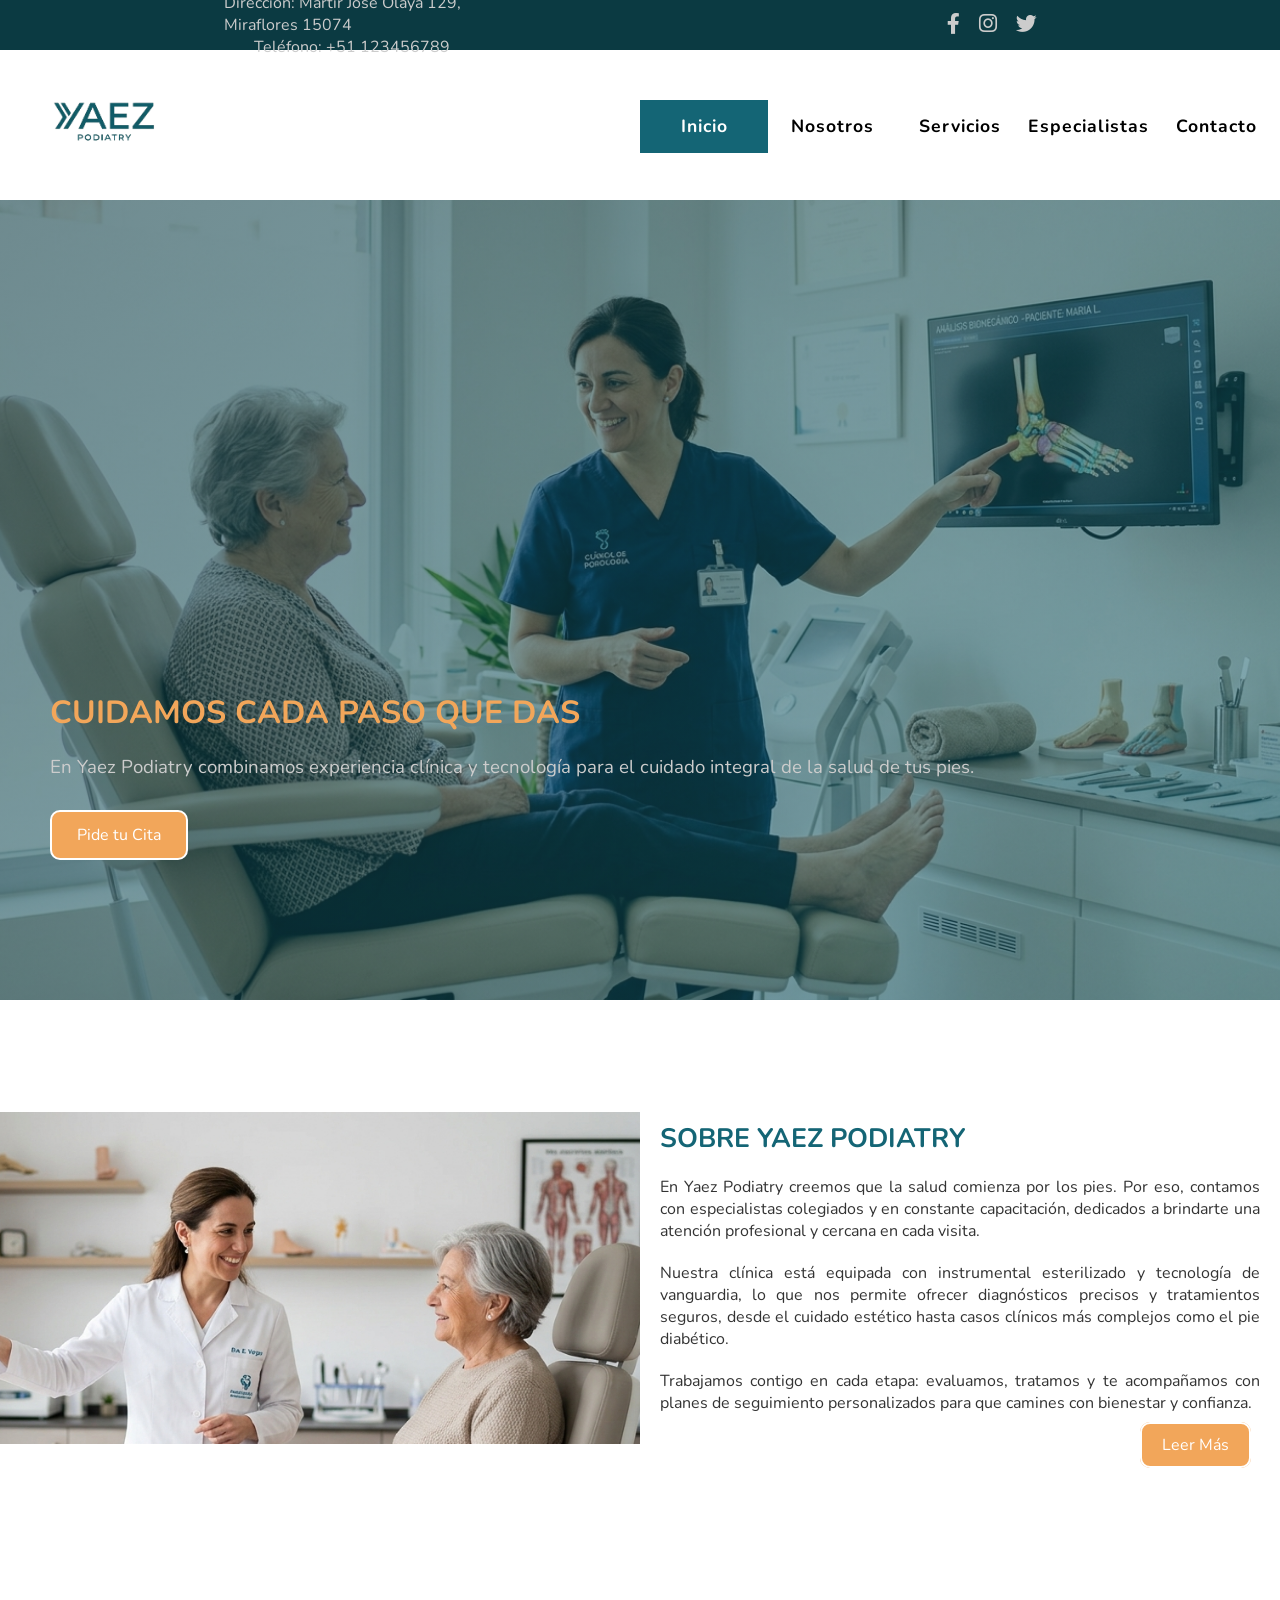
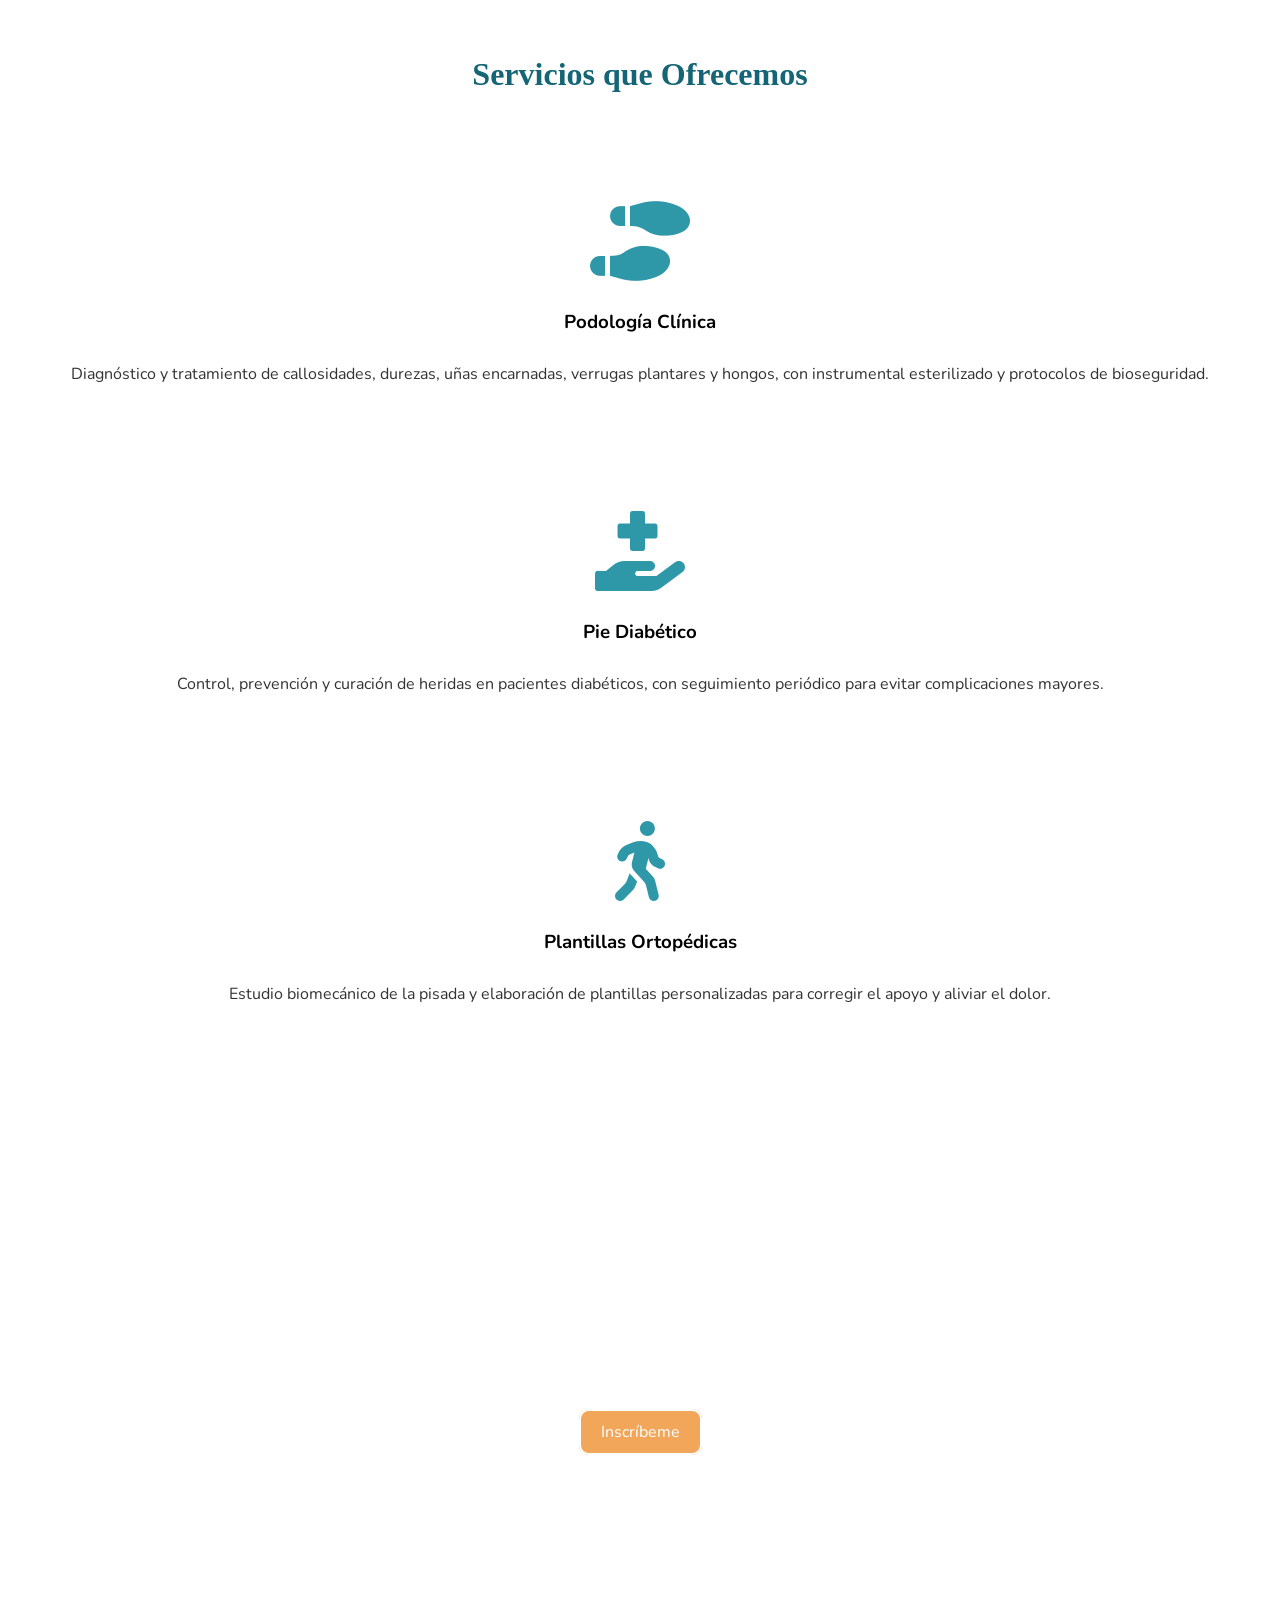
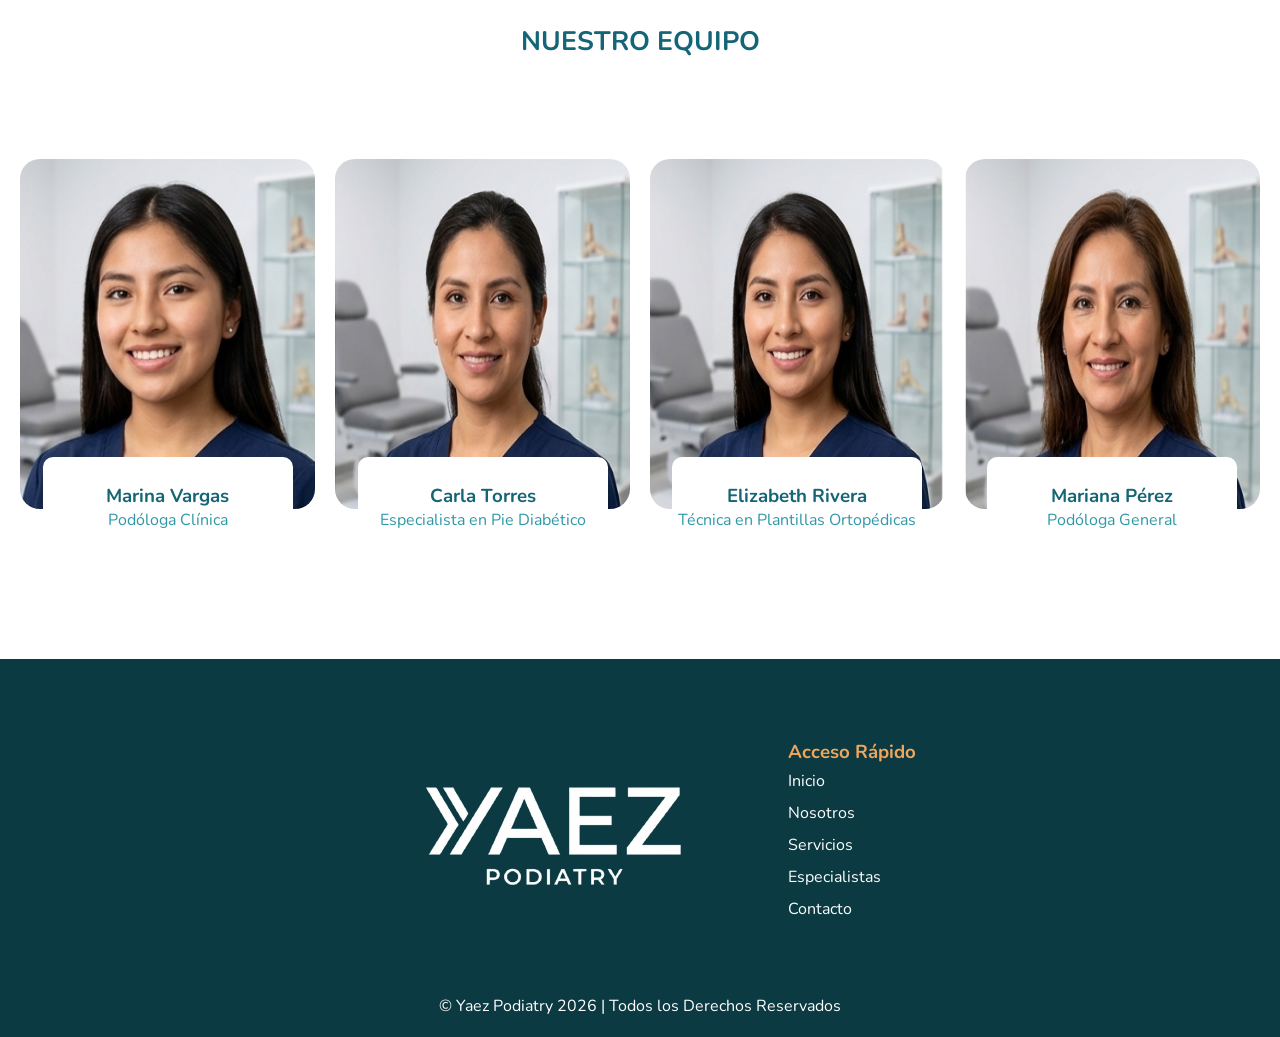
==== index.html @ eb6f66f3 "." ====
<!DOCTYPE html>
<html lang="es">
<head>
    <meta charset="UTF-8" />
    <meta http-equiv="X-UA-Compatible" content="IE=edge" />
    <meta name="viewport" content="width=device-width, initial-scale=1.0" />
    <title>Yaez Podiatry - Clínica Podológica</title>
    <link rel="stylesheet" href="css/general.css" />
    <link rel="stylesheet" href="css/home.css" />
    <link rel="stylesheet" href="css/bienvenida.css" />
    <link rel="stylesheet" href="css/servicios.css" />
    <link rel="stylesheet" href="css/accion.css" />
    <link rel="stylesheet" href="css/gtrabajo.css" />
    <link rel="stylesheet" href="css/pie.css" />
    <link rel="stylesheet" href="css/homeresponse.css" />
    <link rel="stylesheet" href="css/responsecabecera.css" />
    <link rel="stylesheet" href="https://cdnjs.cloudflare.com/ajax/libs/font-awesome/6.0.0/css/all.min.css">
</head>
<body>
    <div id="contenedor">
        <div id="datos">
        <div id="dir">
            <p>Dirección: Mártir José Olaya 129, Miraflores 15074</p>
            <p>Teléfono: +51 123456789</p>
        </div>
        <div id="redes">
            <a href="https://www.facebook.com/PODOCOR/" target="" rel="">
                <span class="icon-facebook fab fa-facebook-f"></span>
            </a>
            <a href="https://www.instagram.com/podoplusperu/" target="" rel="">
                <span class="icon-instagram fab fa-instagram"></span>
            </a>
            <a href="https://x.com/podologiaenperu/" target="" rel="">
                <span class="icon-twitter fab fa-twitter"></span>
            </a>
        </div>
    </div>
    <nav id="cabecera">
        <a href="#" class="enlace">
            <img src="img/logo.png" alt="Yaez Podiatry" class="logo" />
        </a>
        <input type="checkbox" id="check" />
        <label for="check" class="checkbtn">
            <span class="icon-menu fas fa-bars"></span>
        </label>
        <ul class="menu">
            <li><a class="active" href="https://clinicadiabetika.com/">Inicio</a></li>
            <li><a href="https://podocor.com/">Nosotros</a></li>
            <li><a href="https://www.podocorp.es/">Servicios</a></li>
            <li><a href="https://unidermaperu.com/">Especialistas</a></li>
            <li><a href="https://docs.google.com/forms/d/e/1FAIpQLSdfg9sEFR4hrFRYDkgVOUFisOZIieHAMgf1EGIFumbx78tQdQ/viewform?usp=publish-editor">Contacto</a></li>
        </ul>
    </nav>
    <div id="banner">
        <div class="slider">
            <section class="contenido-slider" id="caja1">
                <div>
                    <h2>CUIDAMOS CADA PASO QUE DAS</h2>
                    <p>En Yaez Podiatry combinamos experiencia clínica y tecnología para el cuidado integral de la salud de tus pies.</p>
                    <a href="#" class="boton">Pide tu Cita</a>
                </div>
            </section>
            <section class="contenido-slider" id="caja2">
                <div>
                    <h2>PODOLOGÍA CLÍNICA</h2>
                    <p>Tratamos durezas, callosidades, uñas encarnadas y hongos con instrumental esterilizado y protocolos seguros para tu tranquilidad.</p>
                    <a href="#" class="boton">Conoce Más</a>
                </div>
            </section>
            <section class="contenido-slider" id="caja3">
                <div>
                    <h2>PIE DIABÉTICO</h2>
                    <p>Seguimiento especializado para pacientes diabéticos, previniendo complicaciones y cuidando tu bienestar en cada visita.</p>
                    <a href="#" class="boton">Agenda tu Evaluación</a>
                </div>
            </section>
        </div>
    </div>
    <section id="bienvenida">
        <img src="img/banner-4.png" alt="Cuidado profesional de los pies en Yaez Podiatry">
        <div id="mensaje">
            <h2>SOBRE YAEZ PODIATRY</h2>
            <p>En Yaez Podiatry creemos que la salud comienza por los pies. Por eso, contamos con especialistas colegiados y en constante capacitación, dedicados a brindarte una atención profesional y cercana en cada visita.</p>
            <p>Nuestra clínica está equipada con instrumental esterilizado y tecnología de vanguardia, lo que nos permite ofrecer diagnósticos precisos y tratamientos seguros, desde el cuidado estético hasta casos clínicos más complejos como el pie diabético.</p>
            <p>Trabajamos contigo en cada etapa: evaluamos, tratamos y te acompañamos con planes de seguimiento personalizados para que camines con bienestar y confianza.</p>
            <a href="#" class="boton">Leer Más</a>
        </div>
    </section>
    <section id="servicios">
            <h2>Servicios que Ofrecemos</h2>
            <article class="caja">
                <span class="icon-huella fas fa-shoe-prints"></span>
                <h3>Podología Clínica</h3>
                <p>Diagnóstico y tratamiento de callosidades, durezas, uñas encarnadas, verrugas plantares y hongos, con instrumental esterilizado y protocolos de bioseguridad.</p>
            </article>
            <article class="caja">
                <span class="icon-diabetico fas fa-hand-holding-medical"></span>
                <h3>Pie Diabético</h3>
                <p>Control, prevención y curación de heridas en pacientes diabéticos, con seguimiento periódico para evitar complicaciones mayores.</p>
            </article>
            <article class="caja">
                <span class="icon-plantillas fas fa-walking"></span>
                <h3>Plantillas Ortopédicas</h3>
                <p>Estudio biomecánico de la pisada y elaboración de plantillas personalizadas para corregir el apoyo y aliviar el dolor.</p>
            </article>
    </section>
    <section id="accion">
        <div>
            <h2>PLAN DE CUIDADO PODOLÓGICO MENSUAL</h2>
            <p>Suscríbete a nuestro plan de mantenimiento mensual y cuida la salud de tus pies durante todo el año. Aprovecha 30% de descuento para los primeros 100 pacientes.</p>
            <a href="" class="boton">Inscríbeme</a>
        </div>
    </section>
    <section id="gtrabajo">
        <h2>NUESTRO EQUIPO</h2>
        <article class="teem">
            <div id="imagen">
                <img src="img/persona-1.png" alt="Podóloga Marina Vargas">
            </div>
            <div id="redest">
                <span class="icon-facebook fab fa-facebook-f"></span>
                <span class="icon-whatsapp fab fa-whatsapp"></span>
                <span class="icon-instagram fab fa-instagram"></span>
                <span class="icon-twitter fab fa-twitter"></span>
            </div>
            <div id="descripcion">
                <h3>Marina Vargas</h3>
                <p>Podóloga Clínica</p>
            </div>
        </article>
        <article class="teem">
            <div id="imagen">
                <img src="img/persona-2.png" alt="Podóloga Carla Torres">
            </div>
            <div id="redest">
                <span class="icon-facebook fab fa-facebook-f"></span>
                <span class="icon-whatsapp fab fa-whatsapp"></span>
                <span class="icon-instagram fab fa-instagram"></span>
                <span class="icon-twitter fab fa-twitter"></span>
            </div>
            <div id="descripcion">
                <h3>Carla Torres</h3>
                <p>Especialista en Pie Diabético</p>
            </div>
        </article>
        <article class="teem">
            <div id="imagen">
                <img src="img/persona-3.png" alt="Podóloga Elizabeth Rivera">
            </div>
            <div id="redest">
                <span class="icon-facebook fab fa-facebook-f"></span>
                <span class="icon-whatsapp fab fa-whatsapp"></span>
                <span class="icon-instagram fab fa-instagram"></span>
                <span class="icon-twitter fab fa-twitter"></span>
            </div>
            <div id="descripcion">
                <h3>Elizabeth Rivera</h3>
                <p>Técnica en Plantillas Ortopédicas</p>
            </div>
        </article>
        <article class="teem">
            <div id="imagen">
                <img src="img/persona-4.png" alt="Podóloga Mariana Pérez">
            </div>
            <div id="redest">
                <span class="icon-facebook fab fa-facebook-f"></span>
                <span class="icon-whatsapp fab fa-whatsapp"></span>
                <span class="icon-instagram fab fa-instagram"></span>
                <span class="icon-twitter fab fa-twitter"></span>
            </div>
            <div id="descripcion">
                <h3>Mariana Pérez</h3>
                <p>Podóloga General</p>
            </div>
        </article>
    </section>
    <footer id="pie">
        <img src="img/logo-footer.png" alt="Yaez Podiatry">
        <nav id="menu2">
            <h3>Acceso Rápido</h3>
            <ul class="menu2">
                <li><a class="active" href="#">Inicio</a></li>
                <li><a href="#bienvenida">Nosotros</a></li>
                <li><a href="#servicios">Servicios</a></li>
                <li><a href="#gtrabajo">Especialistas</a></li>
                <li><a href="https://docs.google.com/forms/d/e/1FAIpQLSdfg9sEFR4hrFRYDkgVOUFisOZIieHAMgf1EGIFumbx78tQdQ/viewform?usp=publish-editor">Contacto</a></li>
            </ul>
        </nav>
        <div id="copy">
            <p>© Yaez Podiatry 2026 | Todos los Derechos Reservados</p>
        </div>
    </footer>
    </div>
    <script src="js/main.js"></script>
</body>
</html>
---- css/general.css ----
@import url('https://fonts.googleapis.com/css2?family=Nunito:wght@200;400;600;800&display=swap');
:root{
--sombra-color:rgba(0,0,0,.5);
--body-font:oxygen;
--texto-font-size:2rem;
--color-primario:rgb(20, 101, 117);
--color-oscuro:rgb(11, 58, 66);
--color-acento:rgb(47, 152, 168);
--color-calido:rgb(242, 166, 90);
}
*{
    margin:0;
    padding:0;
    font-family: nunito;
    box-sizing: border-box;
}
p{
    font-size: 12pt;
    color: #333;
}
h2{
    font-size: 20pt;
    margin-top: 20px;
    margin-bottom: 20px;
    color: rgb(20, 101, 117);
}
section{
    padding: 80px 0;
}
.boton{
    background-color: rgb(242, 166, 90);
    text-decoration: none;
    padding: 10px 20px;
    margin-left: 50px;
    border-radius: 10px;
    border: 2px solid white;
    color: white;
}
.boton:hover{
    background-color: rgb(11, 58, 66);
}
---- css/home.css ----
#contenedor{
    width: 100%;
    height: auto;
    display: grid;
    grid-template:
    "redes" 50px
    "menu" 70px
    "banner" 800px
    "bienvenida" auto
    "ofrecemos" auto
    "accion" auto
    "productos" auto
    "teem" auto
    "pie" auto/1fr;
}
#datos{
    grid-area: redes;
    background-color: rgb(11, 58, 66);
    display: flex;
    justify-content: space-around;
    align-items: center;
}
#dir{
    width: 60%;
}
#dir p{
    color: #ccc;
}
#redes{
    width: 30%; 
    display: flex;
    justify-content: space-evenly;
}
#redes span{
    color: #ccc;
    font-size: 1.3rem;
    cursor: pointer;
}
#redes span:hover{
    filter: drop-shadow(0 0 10px #f2a65a) drop-shadow(0 0 20px #f2a65a);
    color: rgb(242, 166, 90);
}
#cabecera{
    grid-area: menu;
    display: flex;
    justify-content: space-between;
    align-items: center;
    position: relative;
}
.logo{
    width: 80px;
    margin-left: 10px;
}
#check:checked ~.menu{
    left: 0;
}
#check{
    display: none;
}
.icon-menu{
    color: rgb(20, 101, 117);
    font-size: 2rem;
    margin-right: 10px;
    cursor: pointer;
}
.icon-menu:hover{
    color: rgb(11, 58, 66);
}
.menu{
    width: 100%;
    height: auto;
    display: flex;
    flex-wrap: wrap;
    position: absolute;
    top: 70px;
    left:-100%;
    background-color: rgba(11,58,66, .96);
    transition: 1s ease;
    z-index: 12;
}
.menu li{
    width: 100%;
    border-bottom:1px solid rgba(255, 255, 255, .2);
    list-style: none;
}
.menu li a{
    text-decoration: none;
    display: block;
    line-height: 9.5;
    text-align: center;
    font-size: 1.1rem;
    color: white;
    font-weight: bold;
    letter-spacing: 1px;
}
.menu li a.active,li a:hover{
    background-color: rgb(20, 101, 117);
    color: white;
}
#banner{
    grid-area: banner;
    overflow: hidden;
}
.slider{
    width: 100%;
    height: 100%;
    display: flex;
    position: relative;
    margin-bottom: 80px;
}
.contenido-slider {
    width: 100%;
    height: 100%;
    display: flex;
    flex-shrink: 0;
}
.contenido-slider > div {
    height: 100%;
    display: flex;
    flex-direction: column;
    justify-content: flex-end;
    align-items: flex-start; /* Evita que los hijos (h2, p, a) se estiren a lo ancho */
    padding-bottom: 60px;     
}
.contenido-slider h2{
    color: rgb(242, 166, 90);
    margin-left: 50px;
    font-size: 2rem;
}
.contenido-slider p{
    font-size: 14pt;
    margin-left: 50px;
    margin-bottom: 30px;
    color: #ccc;
}
.contenido-slider a {
    background-color: rgb(242, 166, 90);
    text-decoration: none;
    padding: 12px 25px;
    margin-left: 50px;
    border-radius: 10px;
    border: 2px solid white;
    color: white;
    display: inline-block;   /* Le dice al navegador que se comporte como un bloque en línea */
    width: fit-content;      /* Ocupa ÚNICAMENTE el ancho de su texto */
}
.contenido-slider a:hover{
    background-color: rgb(11, 58, 66);
}
#caja1{
    background-image: linear-gradient(135deg, rgba(11, 58, 66, 0.589), rgba(20, 101, 117, 0.5)), url(../img/banner-1.png);
    background-size: cover;
    background-position: center;
}
#caja2{
    background-image: linear-gradient(135deg, rgba(11, 58, 66, 0.589), rgba(20, 101, 117, 0.5)), url(../img/banner-2.png);
    background-size: cover;
    background-position: center;
}
#caja3{
    background-image: linear-gradient(135deg, rgba(11, 58, 66, 0.589), rgba(20, 101, 117, 0.5)), url(../img/banner-3.png);
    background-size: cover;
    background-position: center;
}
---- css/bienvenida.css ----
#bienvenida{
    grid-area: bienvenida;
    display: flex;
    flex-wrap: wrap;
    justify-content: space-evenly;
    align-items: center;
}
#bienvenida img{
    width: 100%;
}
#mensaje{
    padding:0 10px;
}
#mensaje p{
    text-align: justify;
    margin-bottom: 30px;
}
.boton{
    width: 100%;
    margin-left: 70%;
}
---- css/servicios.css ----
#servicios{
    grid-area: ofrecemos;
    flex-wrap: wrap;
    justify-content: space-evenly;
    align-content: space-evenly;
}
#servicios h2{
    text-align: center;
    font-size: 2rem;
    font-family: poppins;
    margin-bottom: 50px;
}
.caja{
    width: 100%;
    height: 300px;
    margin-bottom: 10px;
    padding: 30px;
    display: flex;
    flex-wrap:wrap;
    justify-content: center;
    align-content: space-evenly;
    position: relative;
    cursor: pointer;
}
.caja span{
    font-size: 5rem;
    color: rgb(47, 152, 168);
    transition: 2s ease;
}
.caja h3{
    width: 100%;
    text-align: center;
}
.caja p{
    text-align: justify;
}
.caja:hover span{
    color: black;
}
.caja:before{
    content: '';
    position: absolute;
    bottom:0;
    left:0;
    width:0;
    height:0;
    border-bottom:3px solid transparent;
    border-left: 3px solid transparent;
    box-sizing: border-box;
    transition: all .8s ease;
}
.caja:hover:before{
    width: 100%;
    height: 100%;
    border-color: rgb(20, 101, 117);
}
.caja:after{
    content: '';
    position: absolute;
    top: 0;
    right: 0;
    width: 0;
    height: 0;
    box-sizing: border-box;
    border-top: 3px solid transparent;
    border-right: 3px solid transparent;
    transition: 1s ease;
}
.caja:hover:after{
    width: 100%;
    height: 100%;
    border-color: rgb(242, 166, 90);
}
---- css/accion.css ----
#accion{
    grid-area: accion;
    display: flex;
    justify-content: space-evenly;
    align-items: center;
    background-image: linear-gradient(135deg, rgba(11,58,66,.93), rgba(20,101,117,.88)), url("../img/banner-1.png");
    background-size: cover;
    background-position: center;
    background-attachment: fixed;
    text-align: center;
}
#accion h2{
    width: 100%;
    margin-bottom: 50px;
    text-align: center;
    color: white;
}
#accion p{
    text-align: center;
    color: white;
    margin-bottom: 30px;
    font-size: 1.2rem;
    padding: 0 10px;
}
#accion a{
    margin-left: 0;
    text-align: center;
}
---- css/gtrabajo.css ----
#gtrabajo{
    grid-area: teem;
    display: flex;
    flex-wrap: wrap;
    justify-content: space-evenly;
    align-items: center;
}
#gtrabajo h2{
    margin-bottom: 100px;
}
.teem{
    width: 320px;
    height: 350px;
    margin-bottom: 70px;
    display: flex;
    flex-wrap: wrap;
    justify-content: center;
    position: relative;
    cursor: pointer;
}
#imagen{
    width: 100%;
    height: 100%;
    overflow: hidden;
    border-radius: 20px;
}
#imagen img{
    width: 100%;
    height: 100%;
    transition: .5s ease;
}
.teem:hover img{
    transform: scale(1.3) rotate(10deg);
}
#redest{
    width: 200px;
    height: 200px;
    background:white;
    border-radius: 50%;
    display: flex;
    justify-content: space-evenly;
    position: absolute;
    top: 85%;
    transition: .5s ease;
}
#redest span{  
    margin-top: 40px;
    font-size: 14pt;
    background-color: transparent;
    transition: .5s ease;
}
#redest span:hover{
    color: rgb(20, 101, 117);
}
.teem:hover #redest{
    top:65%;
}
#descripcion{
    width: 250px;
    height: 100px;
    background-color: white;
    border-radius: 10px;
    position: absolute;
    top: 85%;
    display: flex;
    flex-wrap: wrap;
    justify-content: center;
    align-content: center;
    transition: .5s ease;
}
#descripcion h3{
    width: 100%;
    text-align: center;
    background-color: transparent;
    color: rgb(20, 101, 117);
    transition: .5s ease;
}
#descripcion p{
    color: rgb(47, 152, 168);
    background-color: transparent;
}
.teem:hover #descripcion{
    background-color: rgb(20, 101, 117);
}
.teem:hover #descripcion h3{
    color: white;
}
---- css/pie.css ----
#pie {
    grid-area: pie;
    display: flex;
    flex-wrap: wrap;
    justify-content: center;
    align-content: space-between;
    padding: 80px 0 0;
    background-color: rgb(11, 58, 66);
}

#pie img {
    width: 30%;
    margin-right: 40px;
}

#menu2 h3 {
    color: rgb(242, 166, 90);
}

#menu2 li {
    list-style: none;
}

#menu2 a {
    display: block;
    line-height: 2;
    text-decoration: none;
    color: white;
}

#copy {
    width: 100%;        
    text-align: center; 
    margin-top: 40px;   
    padding: 20px 0;    
}

#copy p {
    color: white;
}
---- css/homeresponse.css ----
@media(min-width:900px){
    #bienvenida{
        flex-wrap: nowrap;
    }
    #bienvenida img{
        width: 50%;
    }
    #mensaje{
        padding: 20px;
    }
    #mensaje p{
        margin-bottom: 20px;
    }
    #mensaje a{
        margin-left: 80%;
    }
    #servicios h2{
        width: 100%;
    }
    #gtrabajo h2{
        width: 100%;
        text-align: center;
    }
    .teem{
        width: 23%;
    }
    .menu2{
        flex-wrap: nowrap;
    }
}
---- css/responsecabecera.css ----
@media(min-width:998px){
    #contenedor{
        grid-template:
        "redes" 50px
        "menu" 150px
        "banner" 800px
        "bienvenida" auto
        "ofrecemos" auto
        "accion" auto
        "productos" auto
        "teem" auto
        "pie" auto/1fr;
    }
    .logo{
        width: 150px;
        margin-left: 30px;
    }
    .menu{
        flex-wrap: nowrap;
        width: 50%;
        top: 0;
        left: 50%;
        background-color: white;
    }
    .checkbtn{
        display: none;
    }
    .menu li{
        border: none;
    }
    .menu li a{
        line-height: 3;
        margin-top: 50px;
        color: black;
    }
    #dir{
        width: 20%;
        display: flex;
        flex-wrap: wrap;
        justify-content: space-around;
    }
    #redes{
        width: 10%;
    }
}
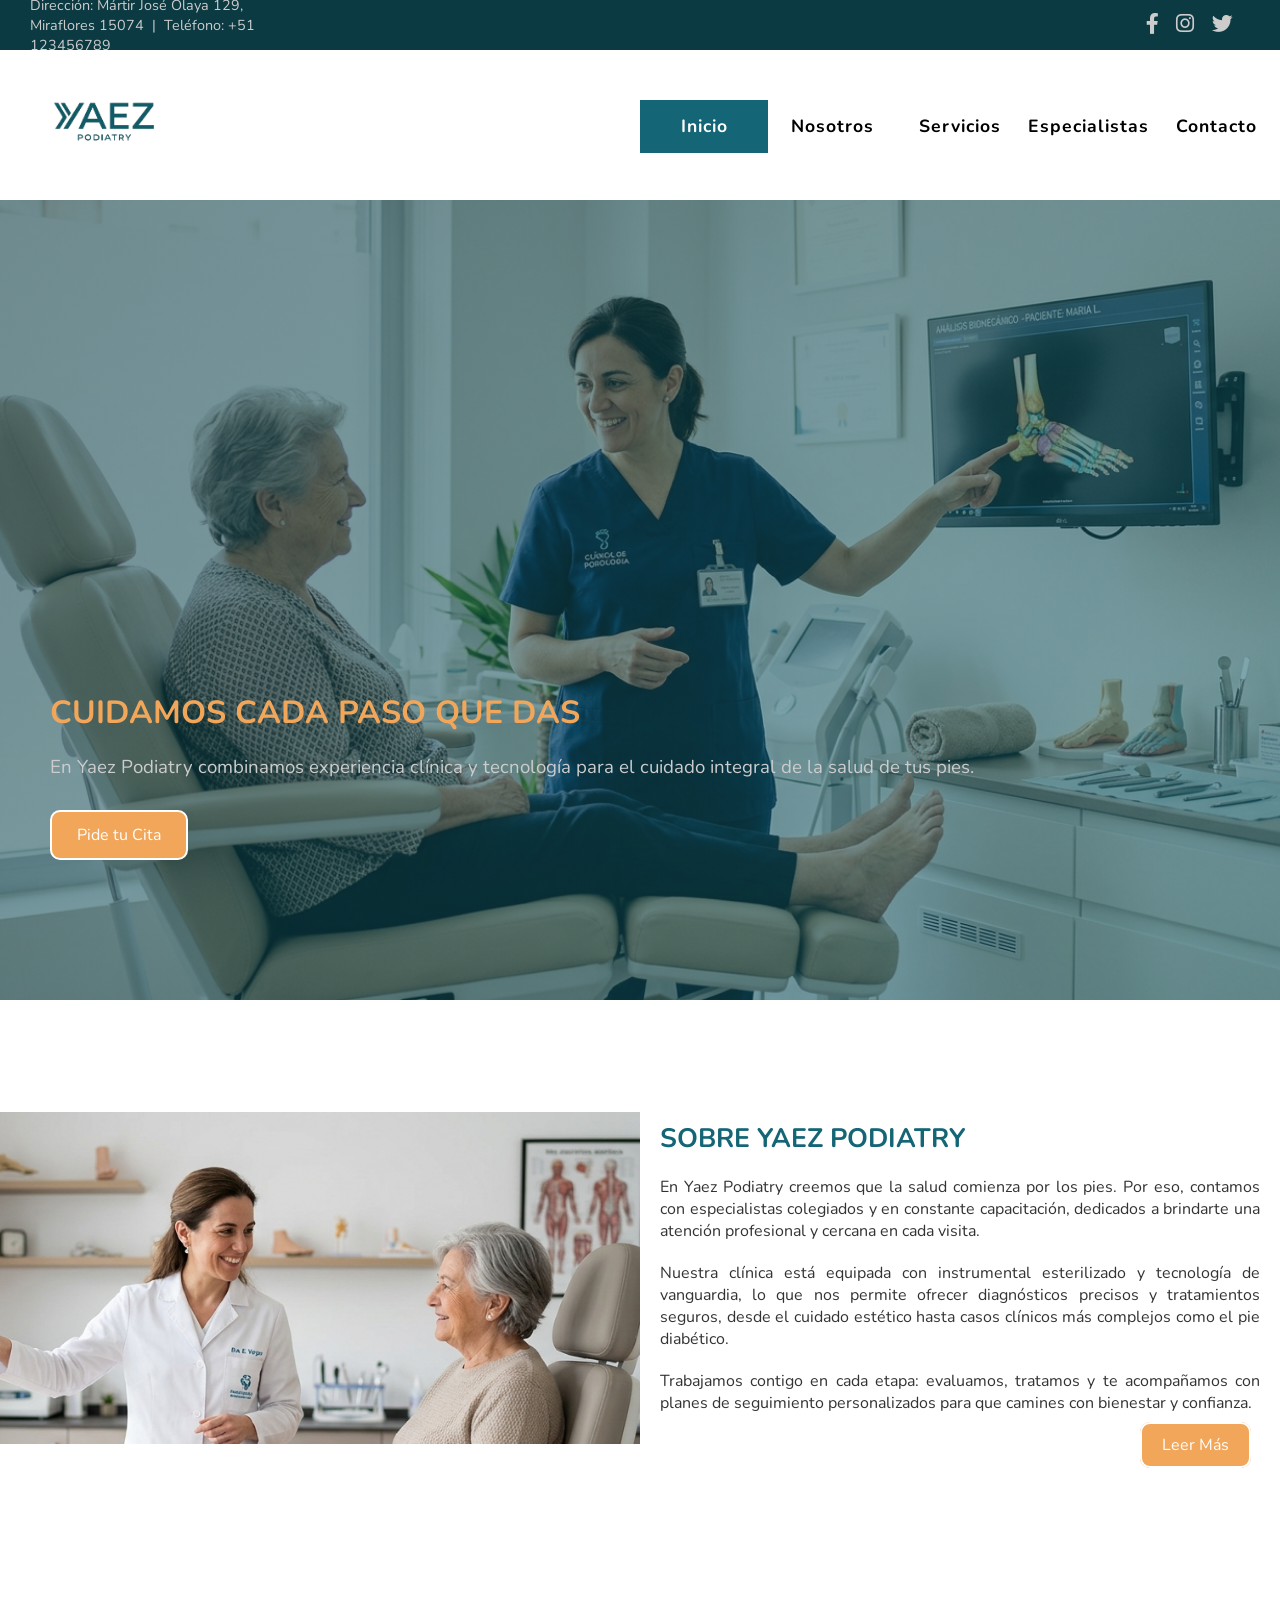
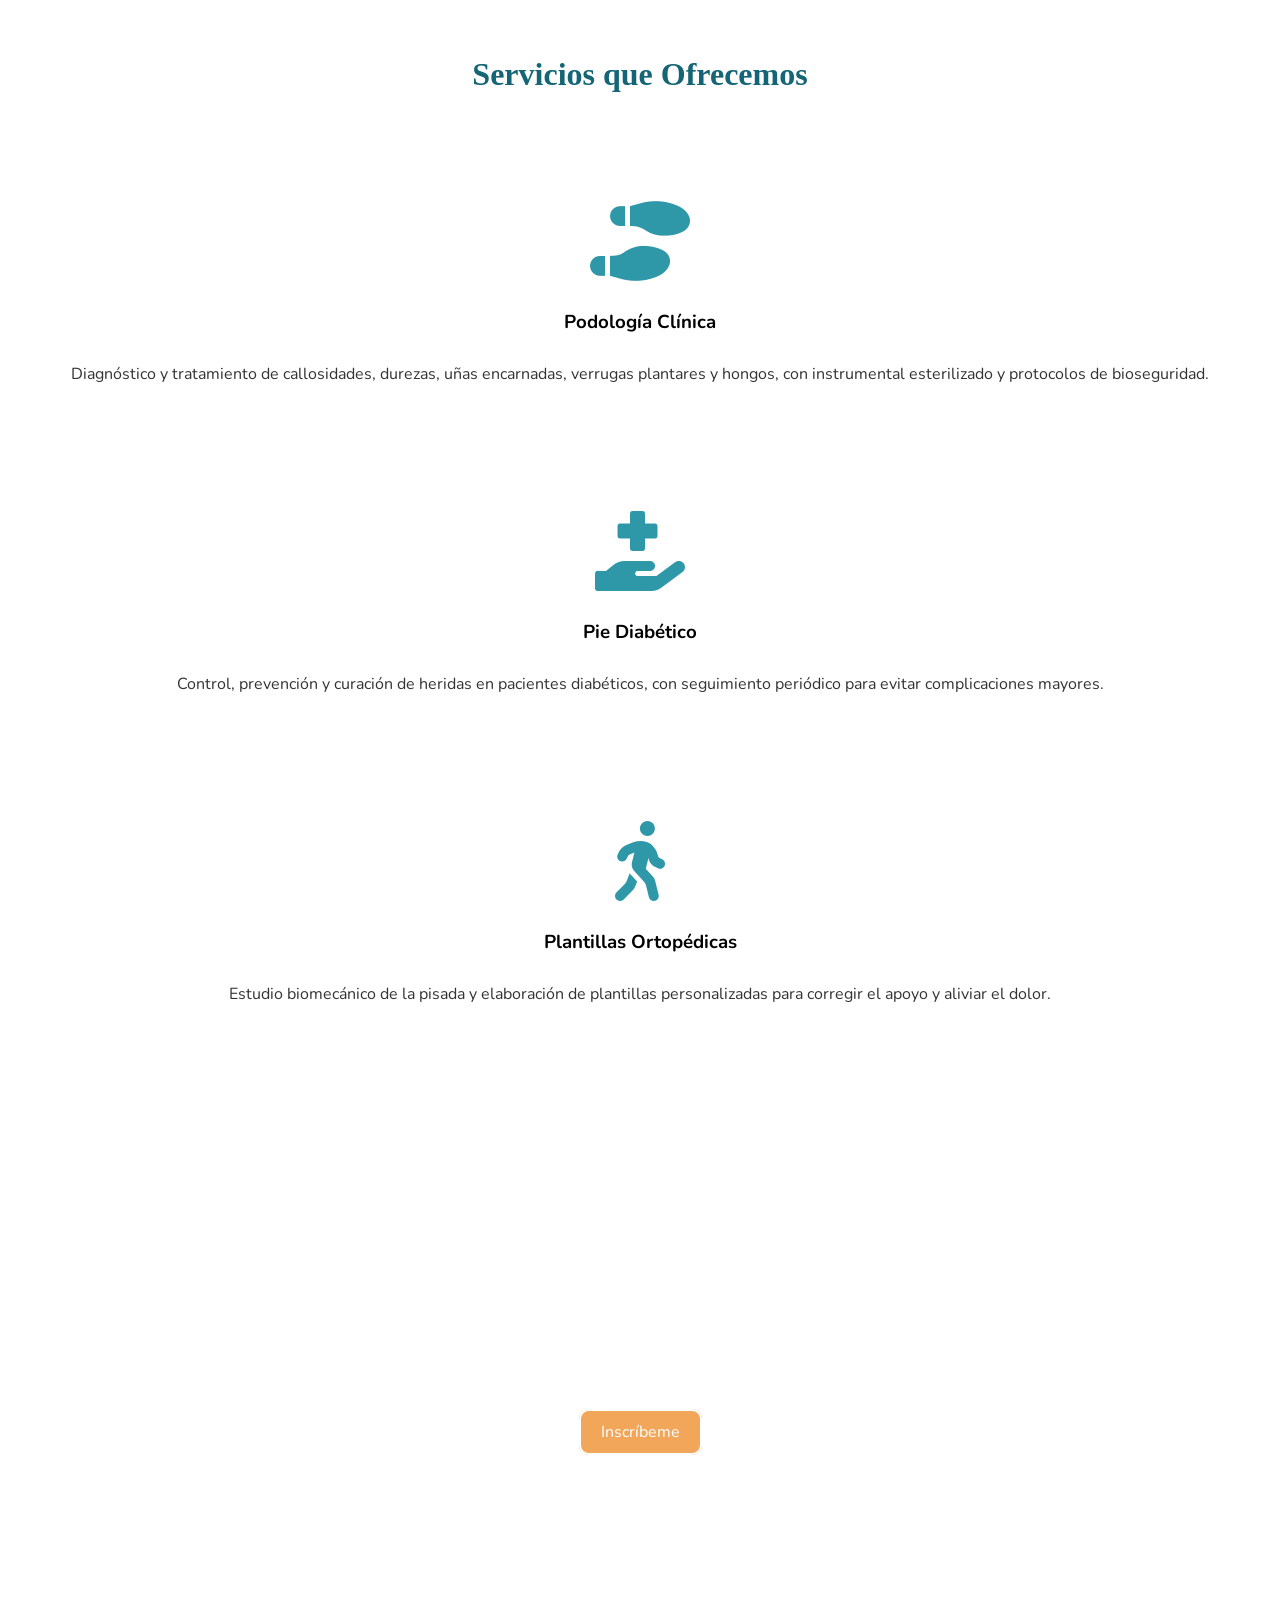
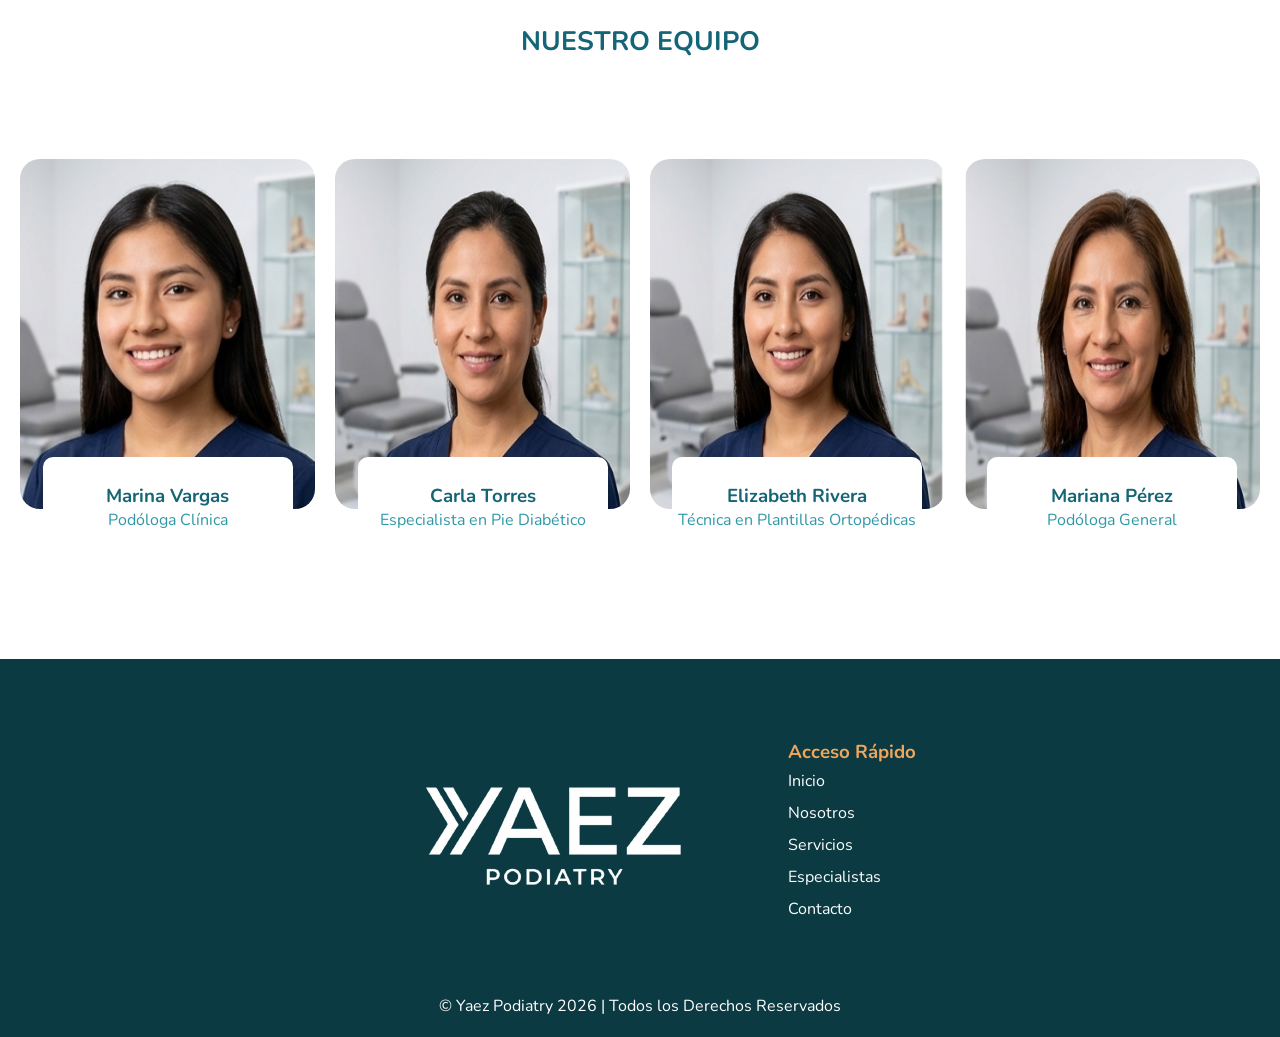
==== commit e5b43769: "." ====
--- a/index.html
+++ b/index.html
@@ -20,8 +20,7 @@
     <div id="contenedor">
         <div id="datos">
         <div id="dir">
-            <p>Dirección: Mártir José Olaya 129, Miraflores 15074</p>
-            <p>Teléfono: +51 123456789</p>
+            <p>Dirección: Mártir José Olaya 129, Miraflores 15074 &nbsp;|&nbsp; Teléfono: +51 123456789</p>
         </div>
         <div id="redes">
             <a href="https://www.facebook.com/PODOCOR/" target="" rel="">
@@ -179,10 +178,10 @@
         <nav id="menu2">
             <h3>Acceso Rápido</h3>
             <ul class="menu2">
-                <li><a class="active" href="#">Inicio</a></li>
-                <li><a href="#bienvenida">Nosotros</a></li>
-                <li><a href="#servicios">Servicios</a></li>
-                <li><a href="#gtrabajo">Especialistas</a></li>
+                <li><a class="active" href="https://clinicadiabetika.com/">Inicio</a></li>
+                <li><a href="https://podocor.com/">Nosotros</a></li>
+                <li><a href="https://www.podocorp.es/">Servicios</a></li>
+                <li><a href="https://unidermaperu.com/">Especialistas</a></li>
                 <li><a href="https://docs.google.com/forms/d/e/1FAIpQLSdfg9sEFR4hrFRYDkgVOUFisOZIieHAMgf1EGIFumbx78tQdQ/viewform?usp=publish-editor">Contacto</a></li>
             </ul>
         </nav>
--- a/css/home.css
+++ b/css/home.css
@@ -13,18 +13,24 @@
     "teem" auto
     "pie" auto/1fr;
 }
-#datos{
+#datos {
     grid-area: redes;
     background-color: rgb(11, 58, 66);
     display: flex;
-    justify-content: space-around;
+    justify-content: space-between; /* Empuja #dir a la izquierda y #redes a la derecha */
     align-items: center;
+    padding: 0 30px;                /* Da un margen interno en los bordes */
 }
-#dir{
-    width: 60%;
+
+#dir {
+    display: flex;          /* Coloca los <p> en una sola línea horizontal */
+    gap: 20px;              /* Espacio entre la dirección y el teléfono */
 }
-#dir p{
+
+#dir p {
     color: #ccc;
+    margin: 0;              /* Elimina márgenes por defecto de los párrafos */
+    font-size: 0.9rem;      /* Ajusta el tamaño si deseas que quede más estilizado */
 }
 #redes{
     width: 30%; 
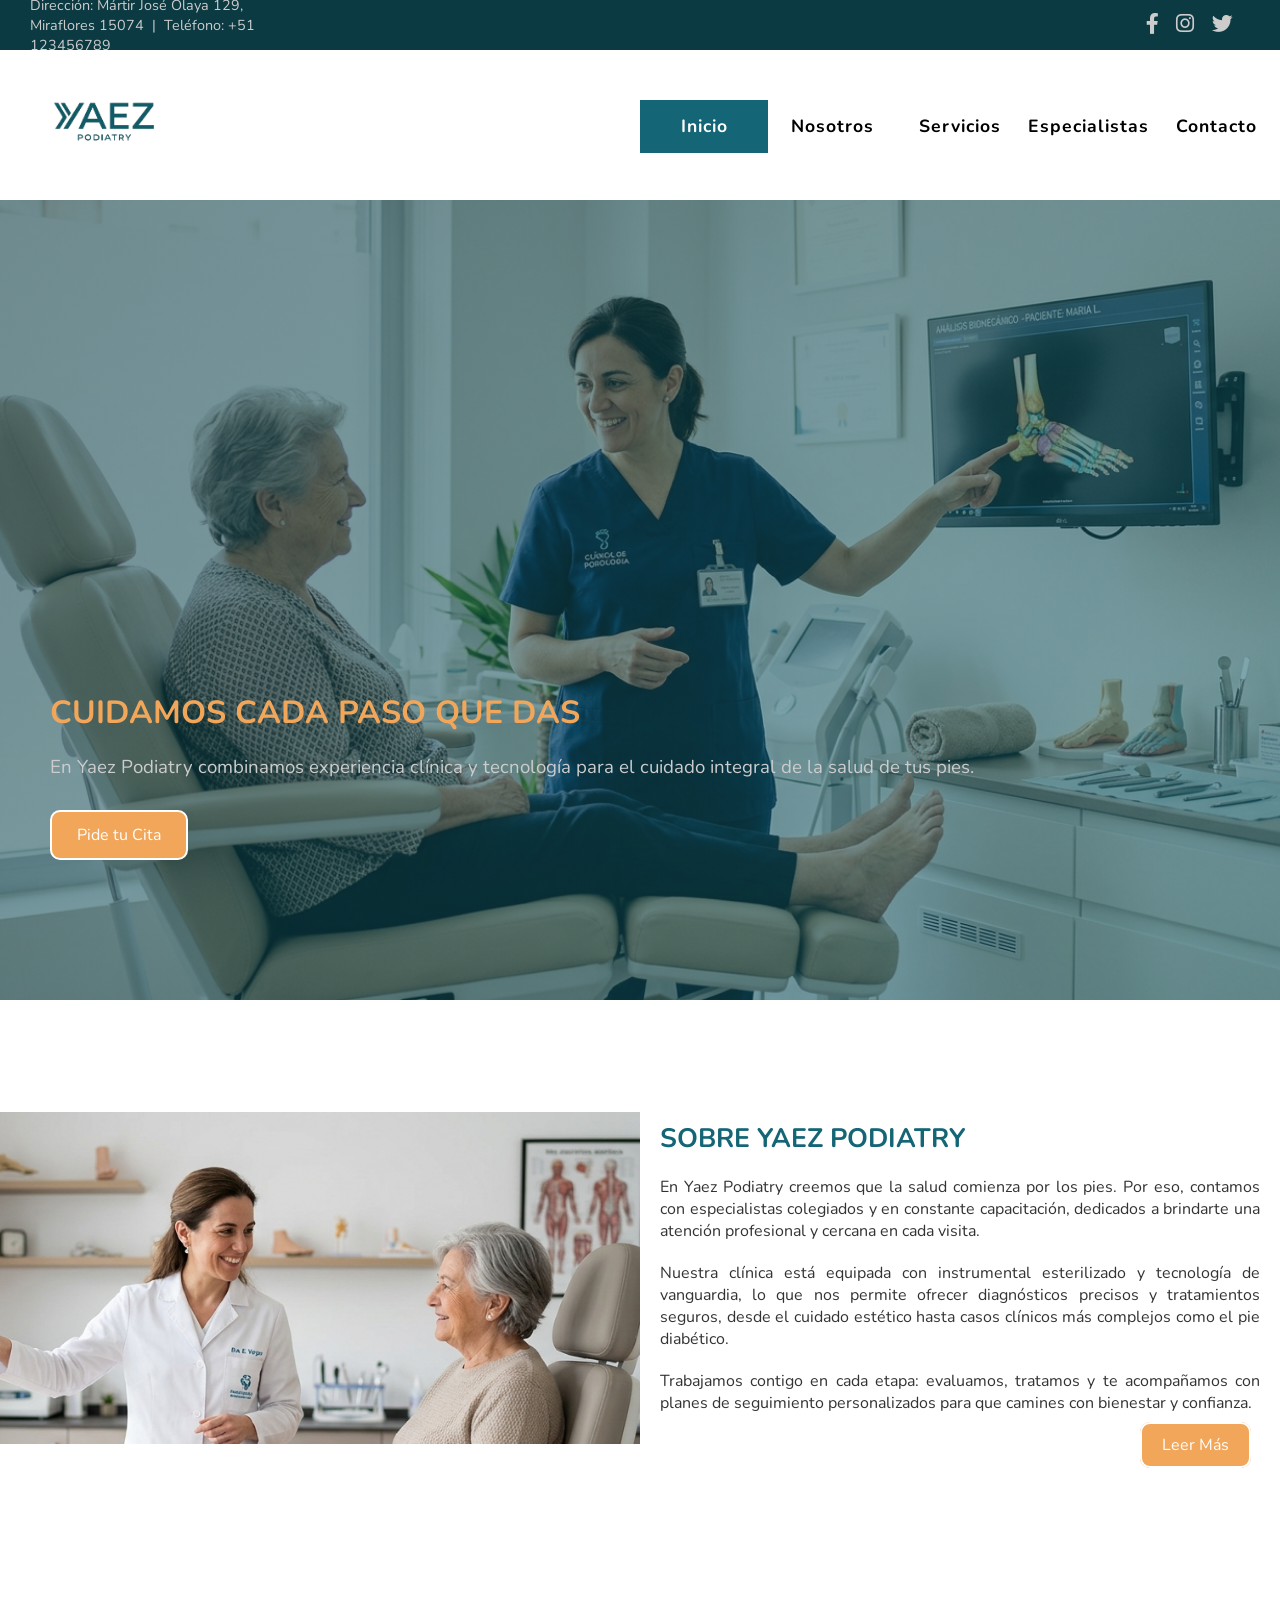
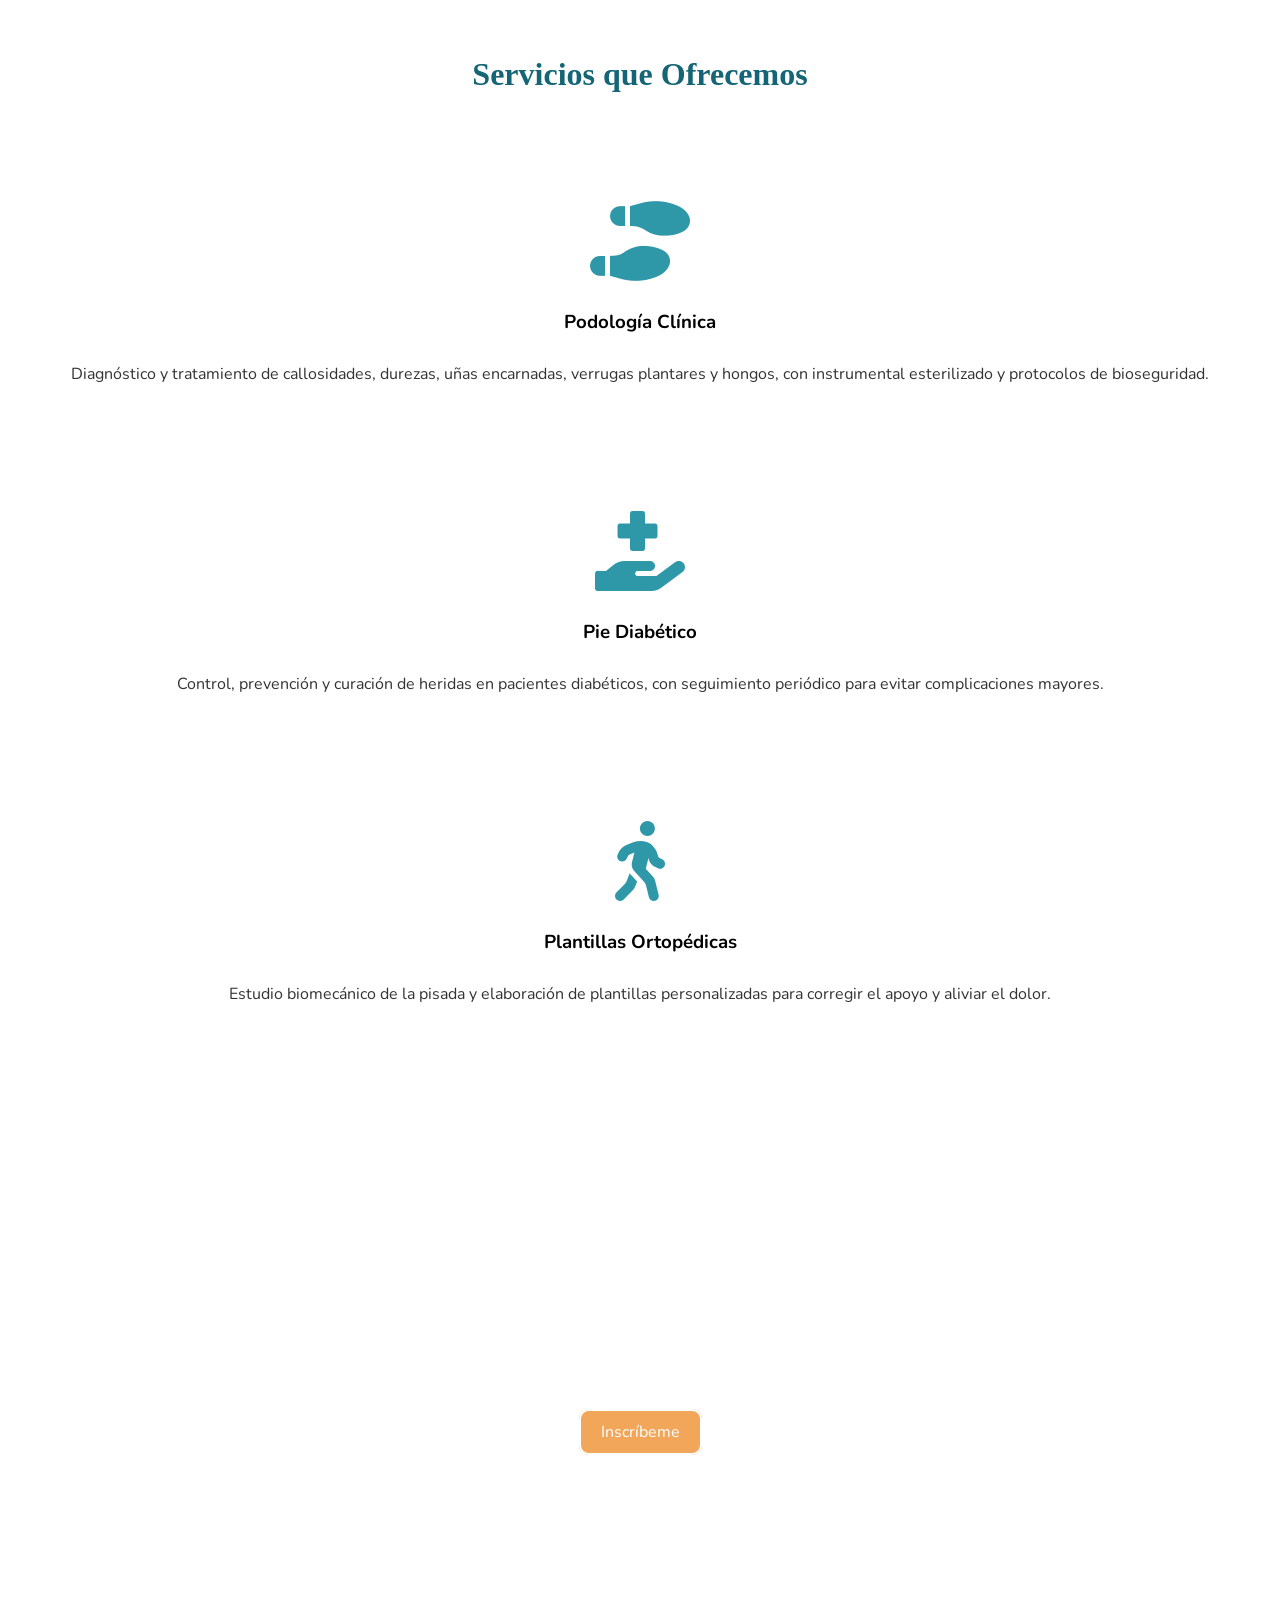
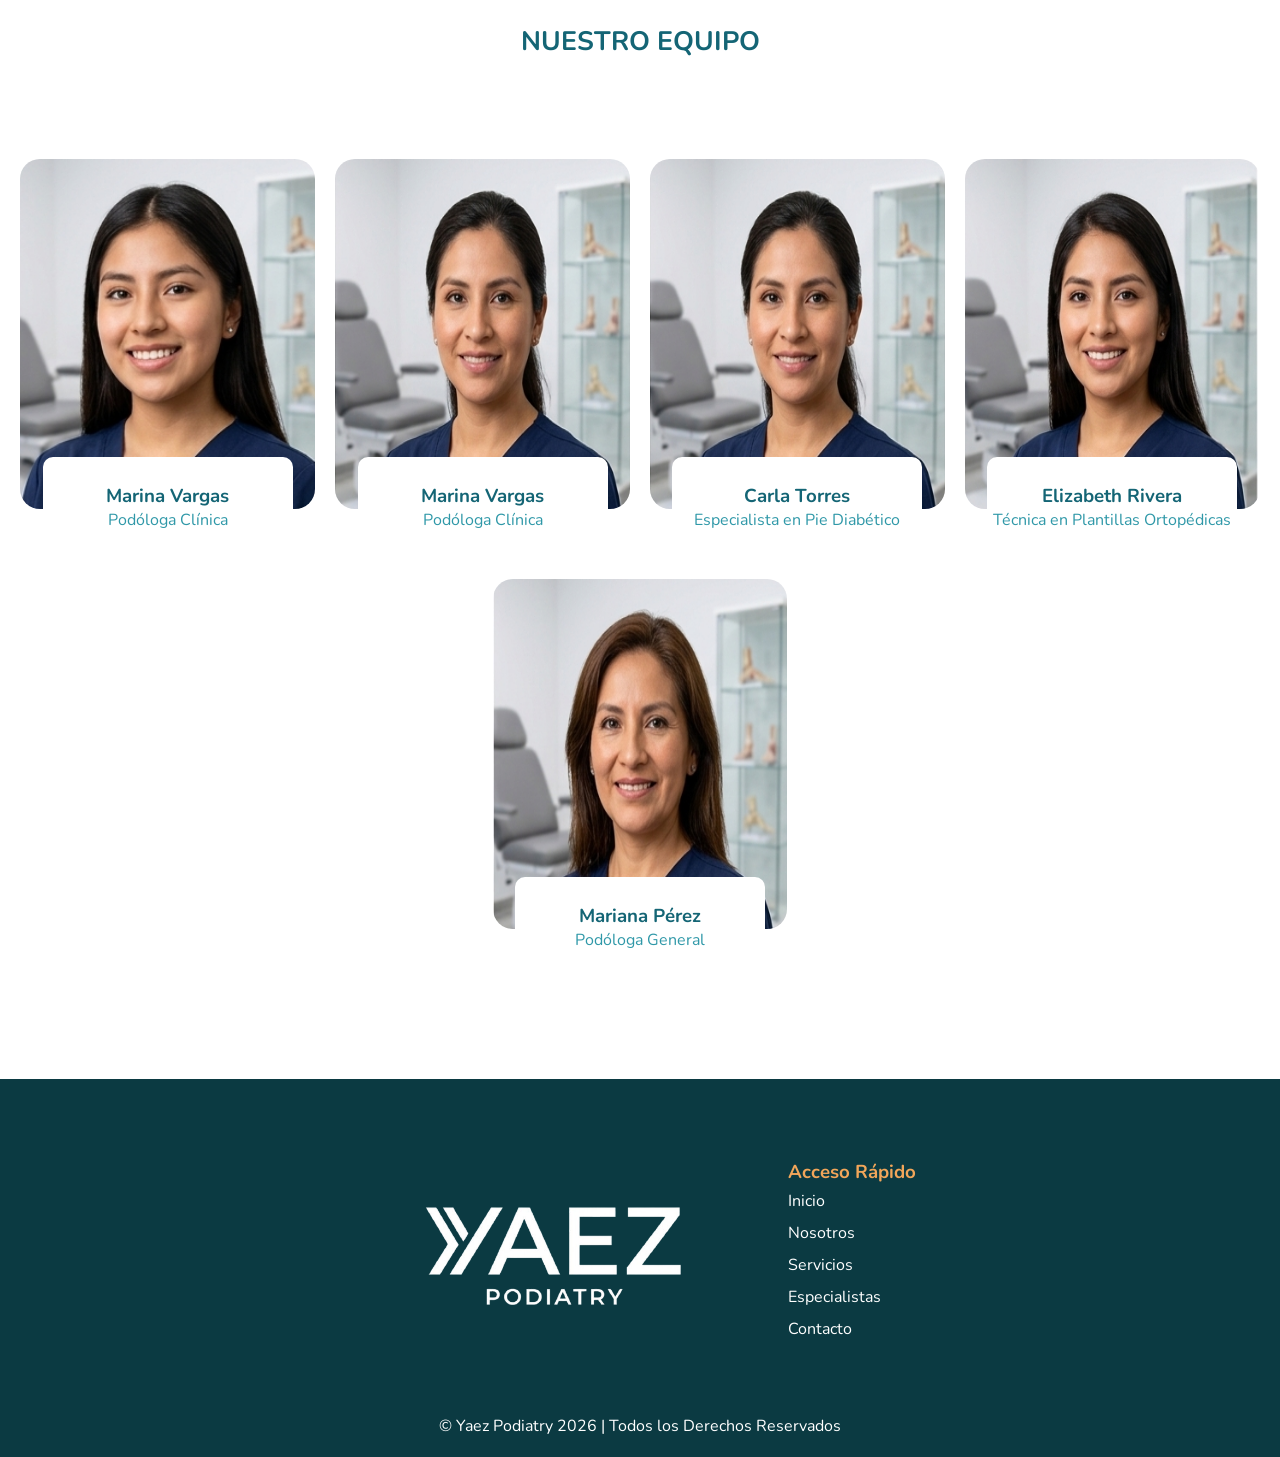
==== commit fd80dacc: ". Updated the contact section for multiple podologists, adding social media icons and descriptions f" ====
--- a/index.html
+++ b/index.html
@@ -113,65 +113,145 @@
     <section id="gtrabajo">
         <h2>NUESTRO EQUIPO</h2>
         <article class="teem">
+    <div id="imagen">
+        <img src="img/persona-1.png" alt="Podóloga Marina Vargas">
+    </div>
+    <div class="redest">
+        <a href="https://www.facebook.com/PODOCOR/" target="_blank" rel="noopener noreferrer">
+            <span class="icon-facebook fab fa-facebook-f"></span>
+        </a>
+        <a href="https://wa.me/51123456789" target="_blank" rel="noopener noreferrer">
+            <span class="icon-whatsapp fab fa-whatsapp"></span>
+        </a>
+        <a href="https://www.instagram.com/podoplusperu/" target="_blank" rel="noopener noreferrer">
+            <span class="icon-instagram fab fa-instagram"></span>
+        </a>
+        <a href="https://x.com/podologiaenperu/" target="_blank" rel="noopener noreferrer">
+            <span class="icon-twitter fab fa-twitter"></span>
+        </a>
+    </div>
+    <div id="descripcion">
+        <h3>Marina Vargas</h3>
+        <p>Podóloga Clínica</p>
+    </div>
+</article>
+
+<article class="teem">
+    <div id="imagen">
+        <img src="img/persona-2.png" alt="Podóloga Carla Torres">
+    </div>
+    <div id="redest">
+
+                <span class="icon-facebook fab fa-facebook-f"></span>
+
+                <span class="icon-whatsapp fab fa-whatsapp"></span>
+
+                <span class="icon-instagram fab fa-instagram"></span>
+
+                <span class="icon-twitter fab fa-twitter"></span>
+
+            </div>
+
+            <div id="descripcion">
+
+                <h3>Marina Vargas</h3>
+
+                <p>Podóloga Clínica</p>
+
+            </div>
+
+        </article>
+
+        <article class="teem">
+
             <div id="imagen">
-                <img src="img/persona-1.png" alt="Podóloga Marina Vargas">
-            </div>
+
+                <img src="img/persona-2.png" alt="Podóloga Carla Torres">
+
+            </div>
+
             <div id="redest">
-                <span class="icon-facebook fab fa-facebook-f"></span>
-                <span class="icon-whatsapp fab fa-whatsapp"></span>
-                <span class="icon-instagram fab fa-instagram"></span>
-                <span class="icon-twitter fab fa-twitter"></span>
-            </div>
-            <div id="descripcion">
-                <h3>Marina Vargas</h3>
-                <p>Podóloga Clínica</p>
-            </div>
+
+                <span class="icon-facebook fab fa-facebook-f"></span>
+
+                <span class="icon-whatsapp fab fa-whatsapp"></span>
+
+                <span class="icon-instagram fab fa-instagram"></span>
+
+                <span class="icon-twitter fab fa-twitter"></span>
+
+            </div>
+
+            <div id="descripcion">
+
+                <h3>Carla Torres</h3>
+
+                <p>Especialista en Pie Diabético</p>
+
+            </div>
+
         </article>
-        <article class="teem">
+
+        <article class="teem">
+
             <div id="imagen">
-                <img src="img/persona-2.png" alt="Podóloga Carla Torres">
-            </div>
+
+                <img src="img/persona-3.png" alt="Podóloga Elizabeth Rivera">
+
+            </div>
+
             <div id="redest">
-                <span class="icon-facebook fab fa-facebook-f"></span>
-                <span class="icon-whatsapp fab fa-whatsapp"></span>
-                <span class="icon-instagram fab fa-instagram"></span>
-                <span class="icon-twitter fab fa-twitter"></span>
-            </div>
-            <div id="descripcion">
-                <h3>Carla Torres</h3>
-                <p>Especialista en Pie Diabético</p>
-            </div>
+
+                <span class="icon-facebook fab fa-facebook-f"></span>
+
+                <span class="icon-whatsapp fab fa-whatsapp"></span>
+
+                <span class="icon-instagram fab fa-instagram"></span>
+
+                <span class="icon-twitter fab fa-twitter"></span>
+
+            </div>
+
+            <div id="descripcion">
+
+                <h3>Elizabeth Rivera</h3>
+
+                <p>Técnica en Plantillas Ortopédicas</p>
+
+            </div>
+
         </article>
-        <article class="teem">
+
+        <article class="teem">
+
             <div id="imagen">
-                <img src="img/persona-3.png" alt="Podóloga Elizabeth Rivera">
-            </div>
+
+                <img src="img/persona-4.png" alt="Podóloga Mariana Pérez">
+
+            </div>
+
             <div id="redest">
-                <span class="icon-facebook fab fa-facebook-f"></span>
-                <span class="icon-whatsapp fab fa-whatsapp"></span>
-                <span class="icon-instagram fab fa-instagram"></span>
-                <span class="icon-twitter fab fa-twitter"></span>
-            </div>
-            <div id="descripcion">
-                <h3>Elizabeth Rivera</h3>
-                <p>Técnica en Plantillas Ortopédicas</p>
-            </div>
-        </article>
-        <article class="teem">
-            <div id="imagen">
-                <img src="img/persona-4.png" alt="Podóloga Mariana Pérez">
-            </div>
-            <div id="redest">
-                <span class="icon-facebook fab fa-facebook-f"></span>
-                <span class="icon-whatsapp fab fa-whatsapp"></span>
-                <span class="icon-instagram fab fa-instagram"></span>
-                <span class="icon-twitter fab fa-twitter"></span>
-            </div>
-            <div id="descripcion">
+
+                <span class="icon-facebook fab fa-facebook-f"></span>
+
+                <span class="icon-whatsapp fab fa-whatsapp"></span>
+
+                <span class="icon-instagram fab fa-instagram"></span>
+
+                <span class="icon-twitter fab fa-twitter"></span>
+
+            </div>
+
+            <div id="descripcion">
+
                 <h3>Mariana Pérez</h3>
+
                 <p>Podóloga General</p>
-            </div>
-        </article>
+
+            </div> 
+
+
+</article>
     </section>
     <footer id="pie">
         <img src="img/logo-footer.png" alt="Yaez Podiatry">
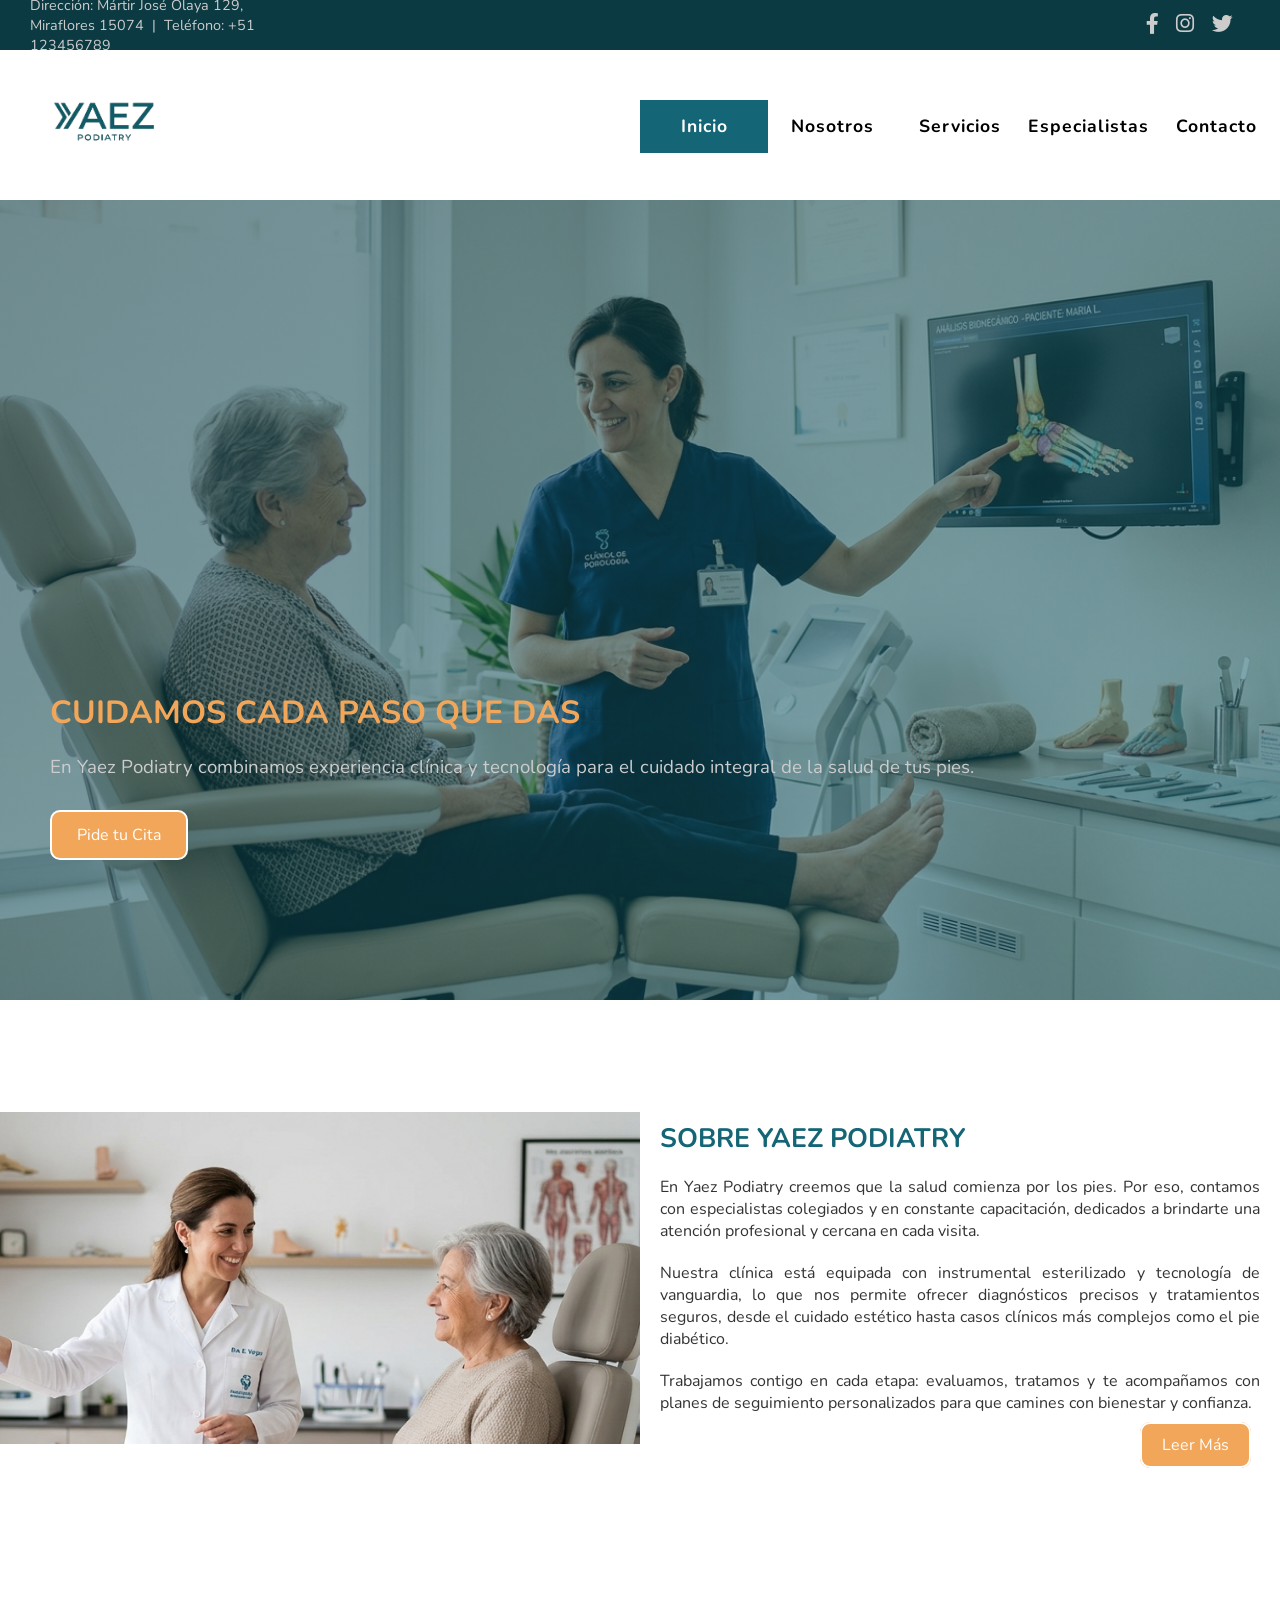
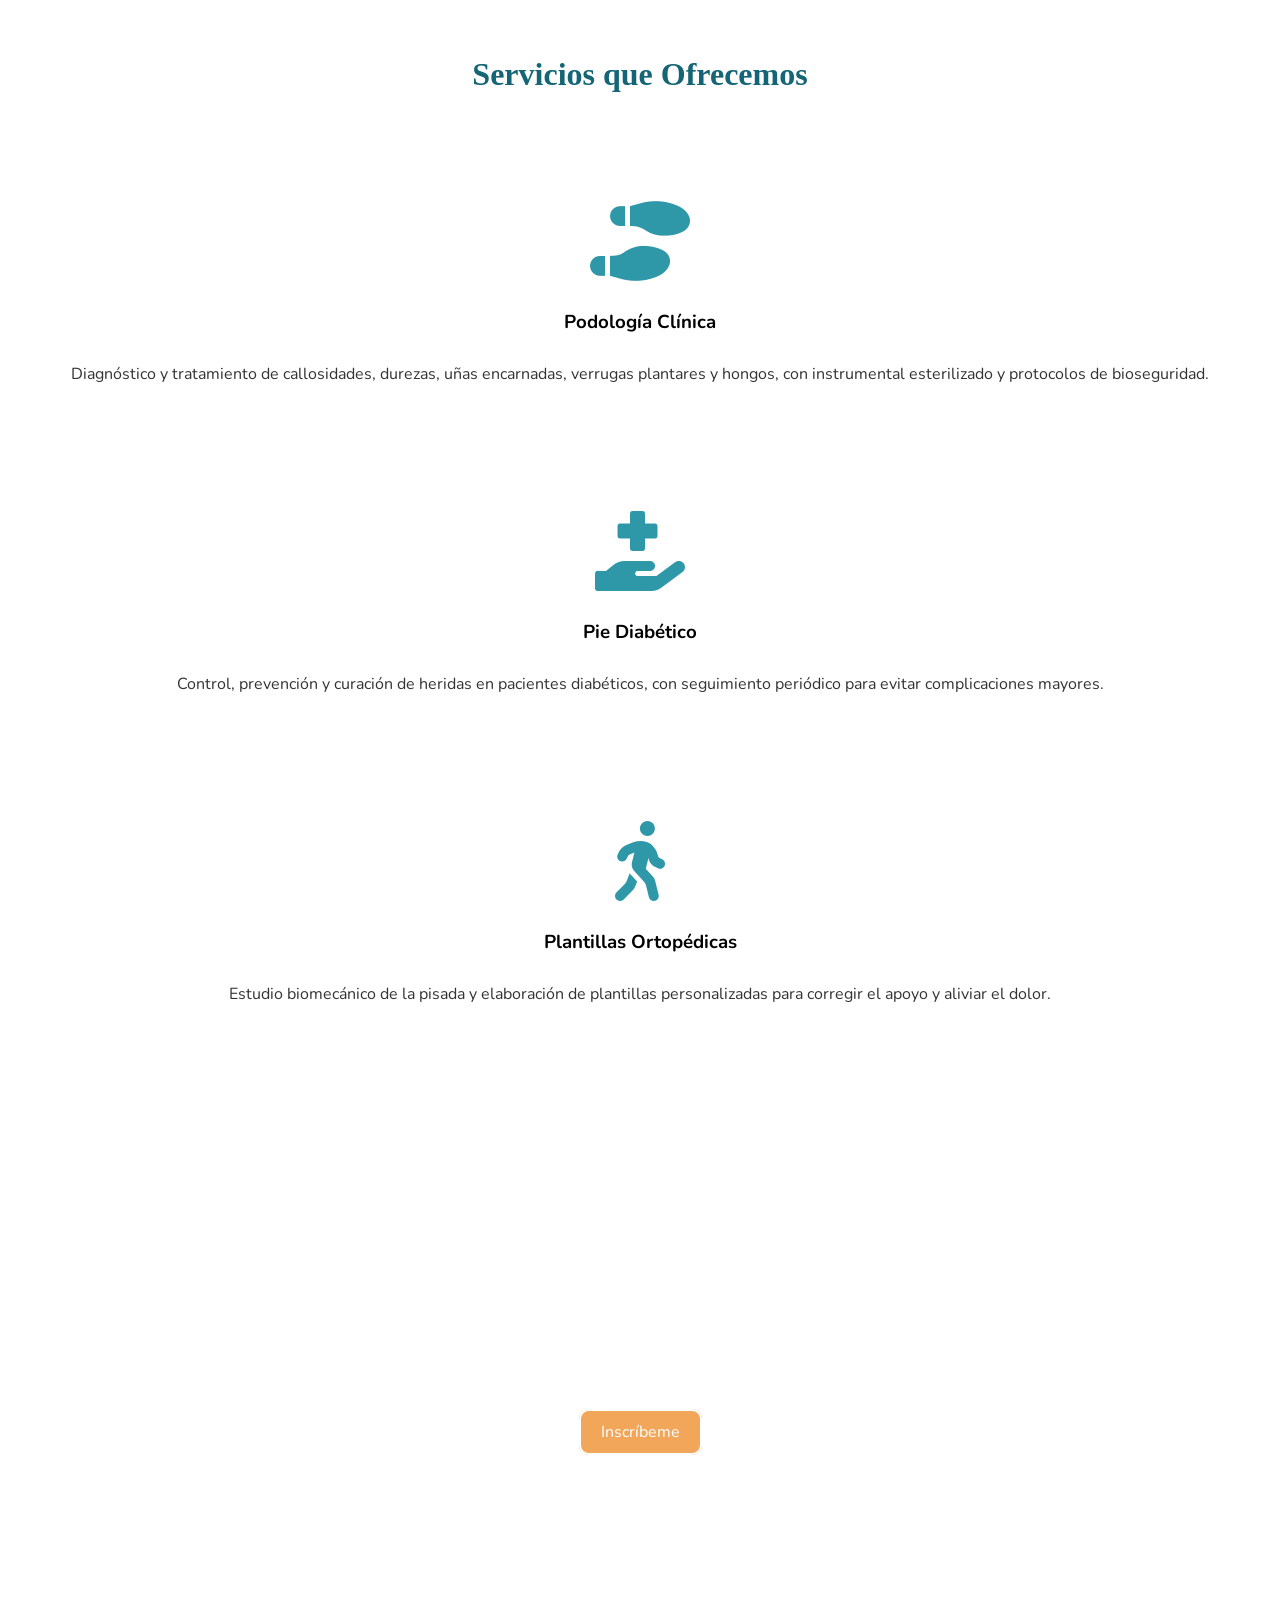
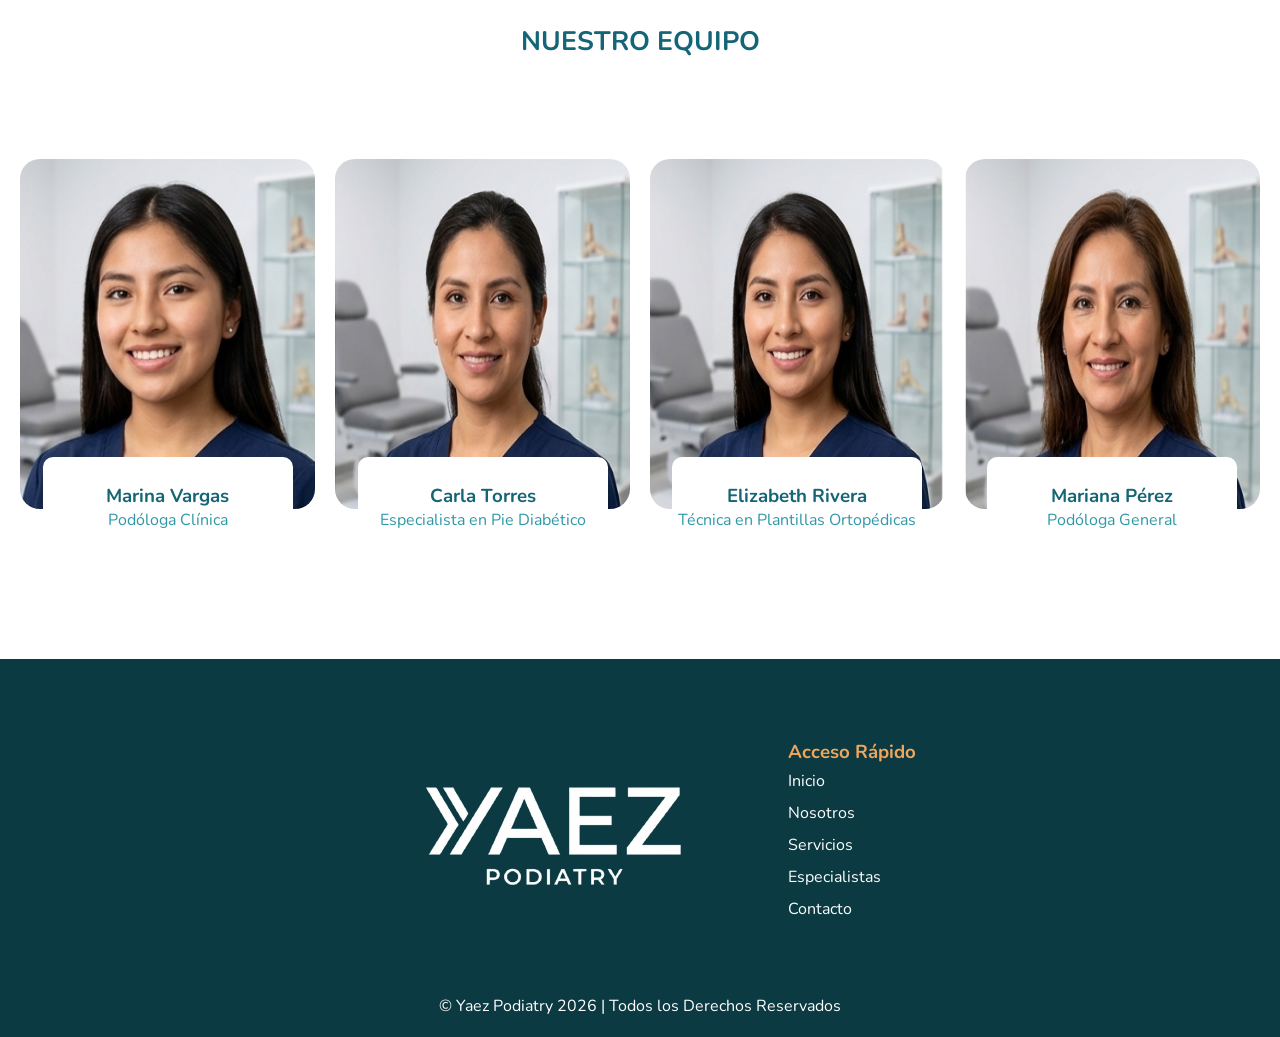
==== commit f4176e25: ". Removed social media links and descriptions for Marina Vargas and Carla Torres." ====
--- a/index.html
+++ b/index.html
@@ -116,30 +116,6 @@
     <div id="imagen">
         <img src="img/persona-1.png" alt="Podóloga Marina Vargas">
     </div>
-    <div class="redest">
-        <a href="https://www.facebook.com/PODOCOR/" target="_blank" rel="noopener noreferrer">
-            <span class="icon-facebook fab fa-facebook-f"></span>
-        </a>
-        <a href="https://wa.me/51123456789" target="_blank" rel="noopener noreferrer">
-            <span class="icon-whatsapp fab fa-whatsapp"></span>
-        </a>
-        <a href="https://www.instagram.com/podoplusperu/" target="_blank" rel="noopener noreferrer">
-            <span class="icon-instagram fab fa-instagram"></span>
-        </a>
-        <a href="https://x.com/podologiaenperu/" target="_blank" rel="noopener noreferrer">
-            <span class="icon-twitter fab fa-twitter"></span>
-        </a>
-    </div>
-    <div id="descripcion">
-        <h3>Marina Vargas</h3>
-        <p>Podóloga Clínica</p>
-    </div>
-</article>
-
-<article class="teem">
-    <div id="imagen">
-        <img src="img/persona-2.png" alt="Podóloga Carla Torres">
-    </div>
     <div id="redest">
 
                 <span class="icon-facebook fab fa-facebook-f"></span>
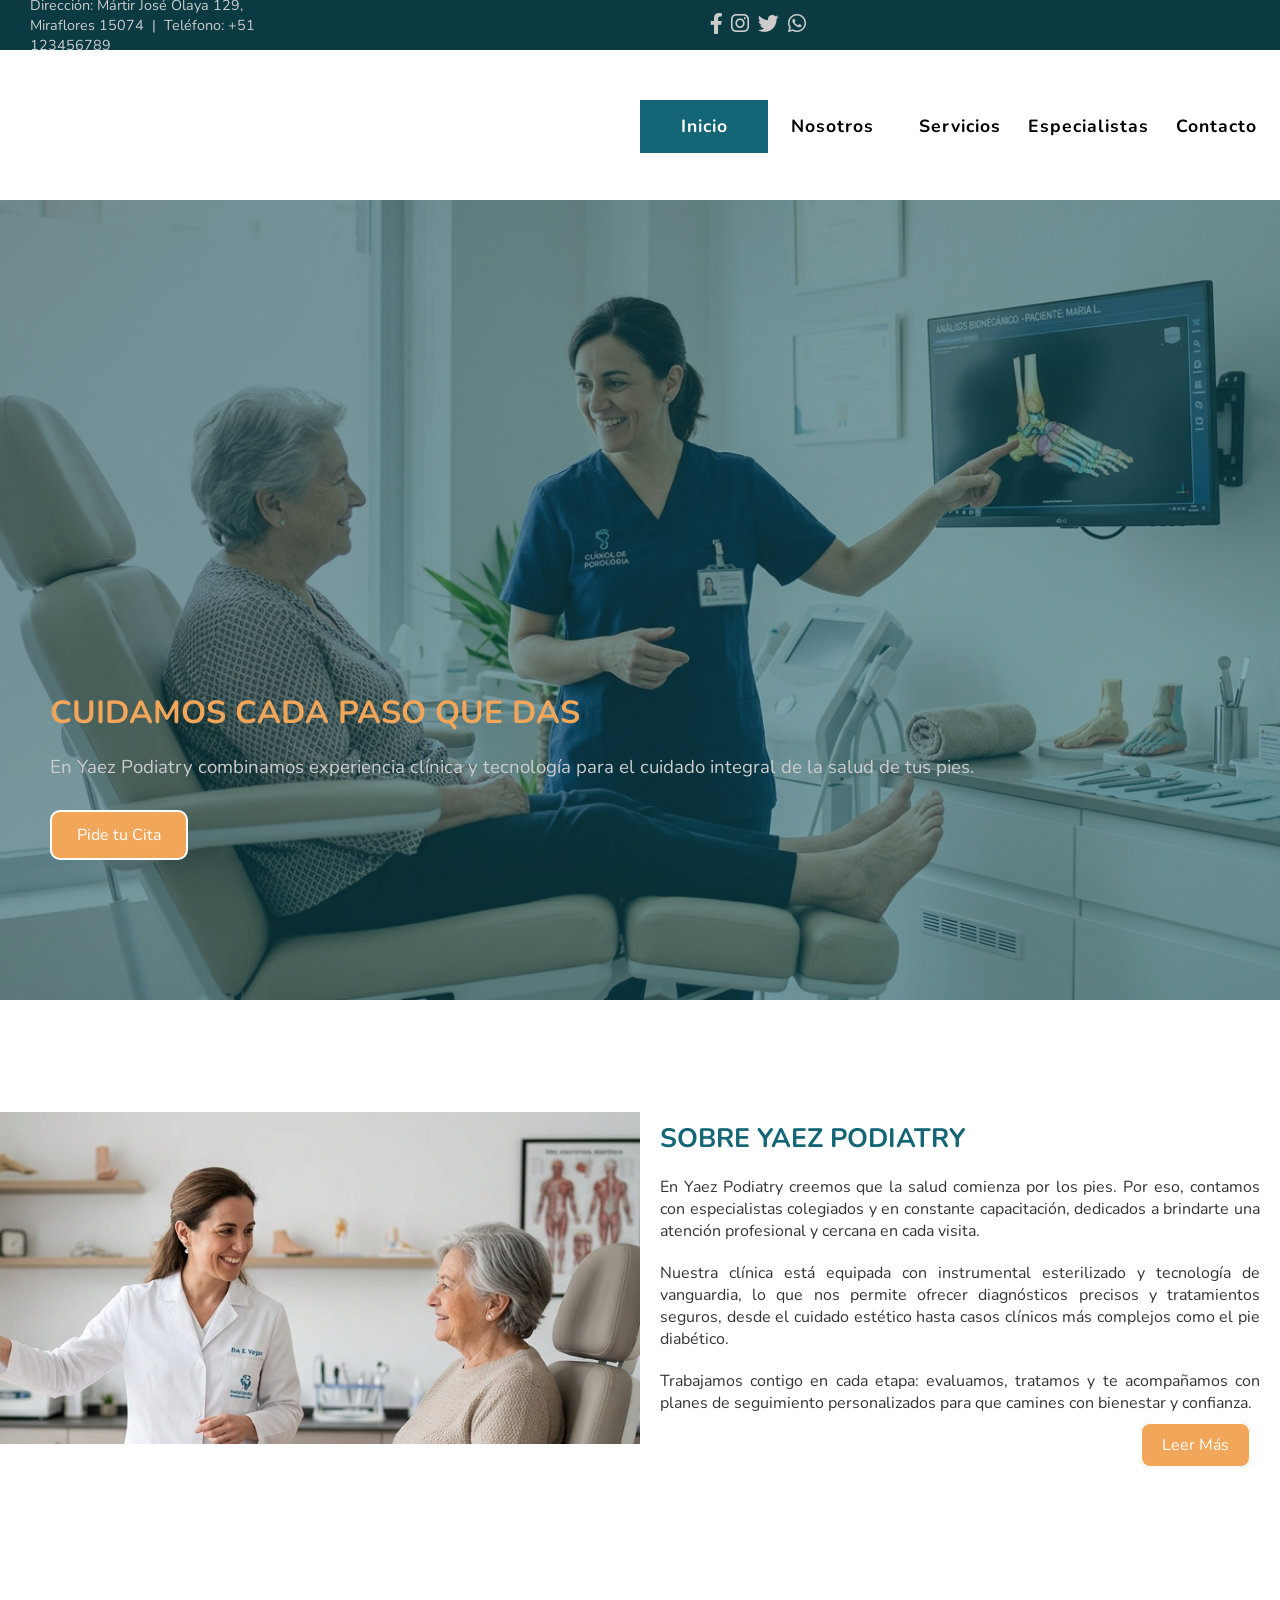
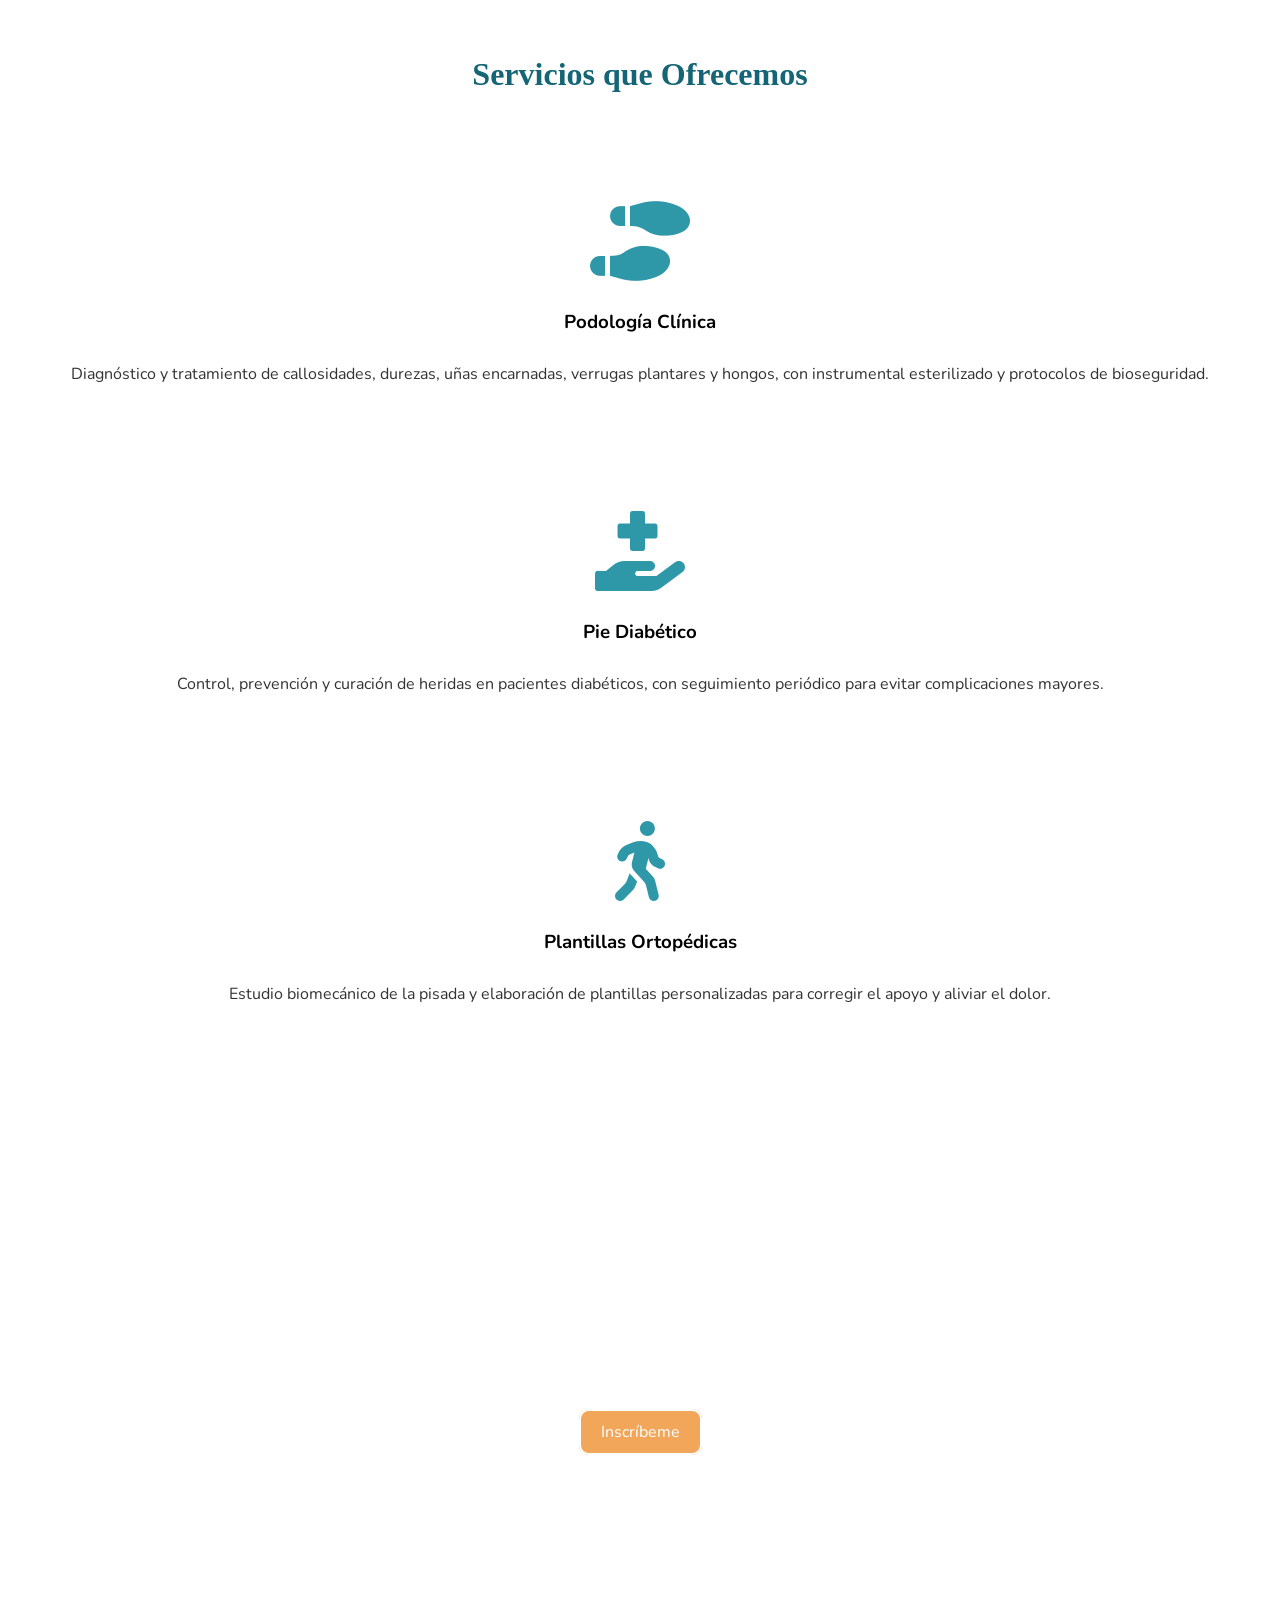
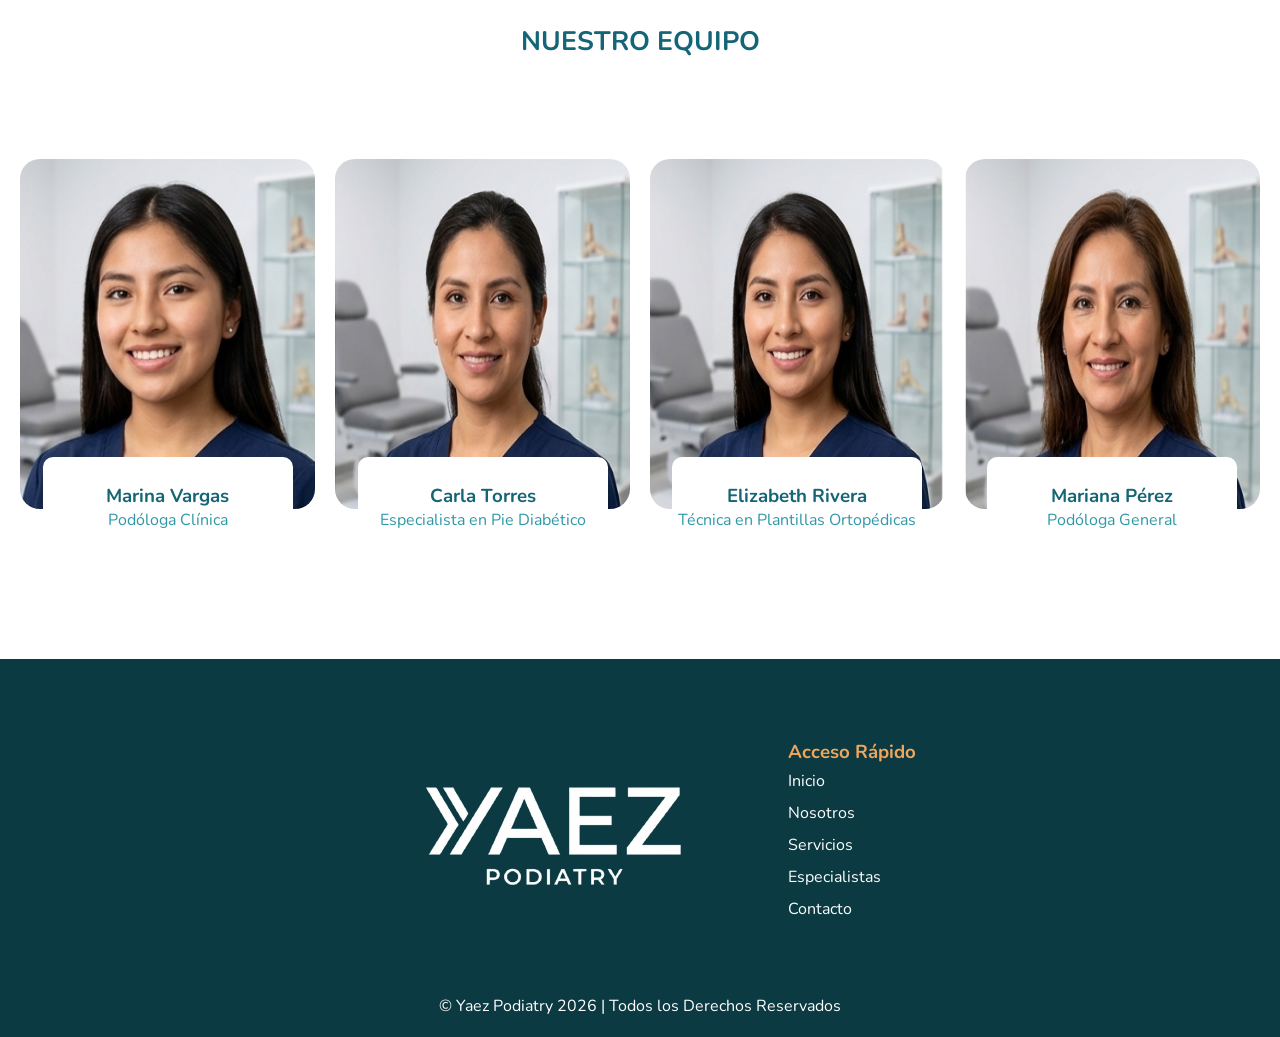
==== commit a1f25553: "." ====
--- a/index.html
+++ b/index.html
@@ -32,6 +32,9 @@
             <a href="https://x.com/podologiaenperu/" target="" rel="">
                 <span class="icon-twitter fab fa-twitter"></span>
             </a>
+            <a href="https://wa.me/51123456789" target="" rel="">
+                <span class="icon-whatsapp fab fa-whatsapp"></span>
+            <a/>
         </div>
     </div>
     <nav id="cabecera">
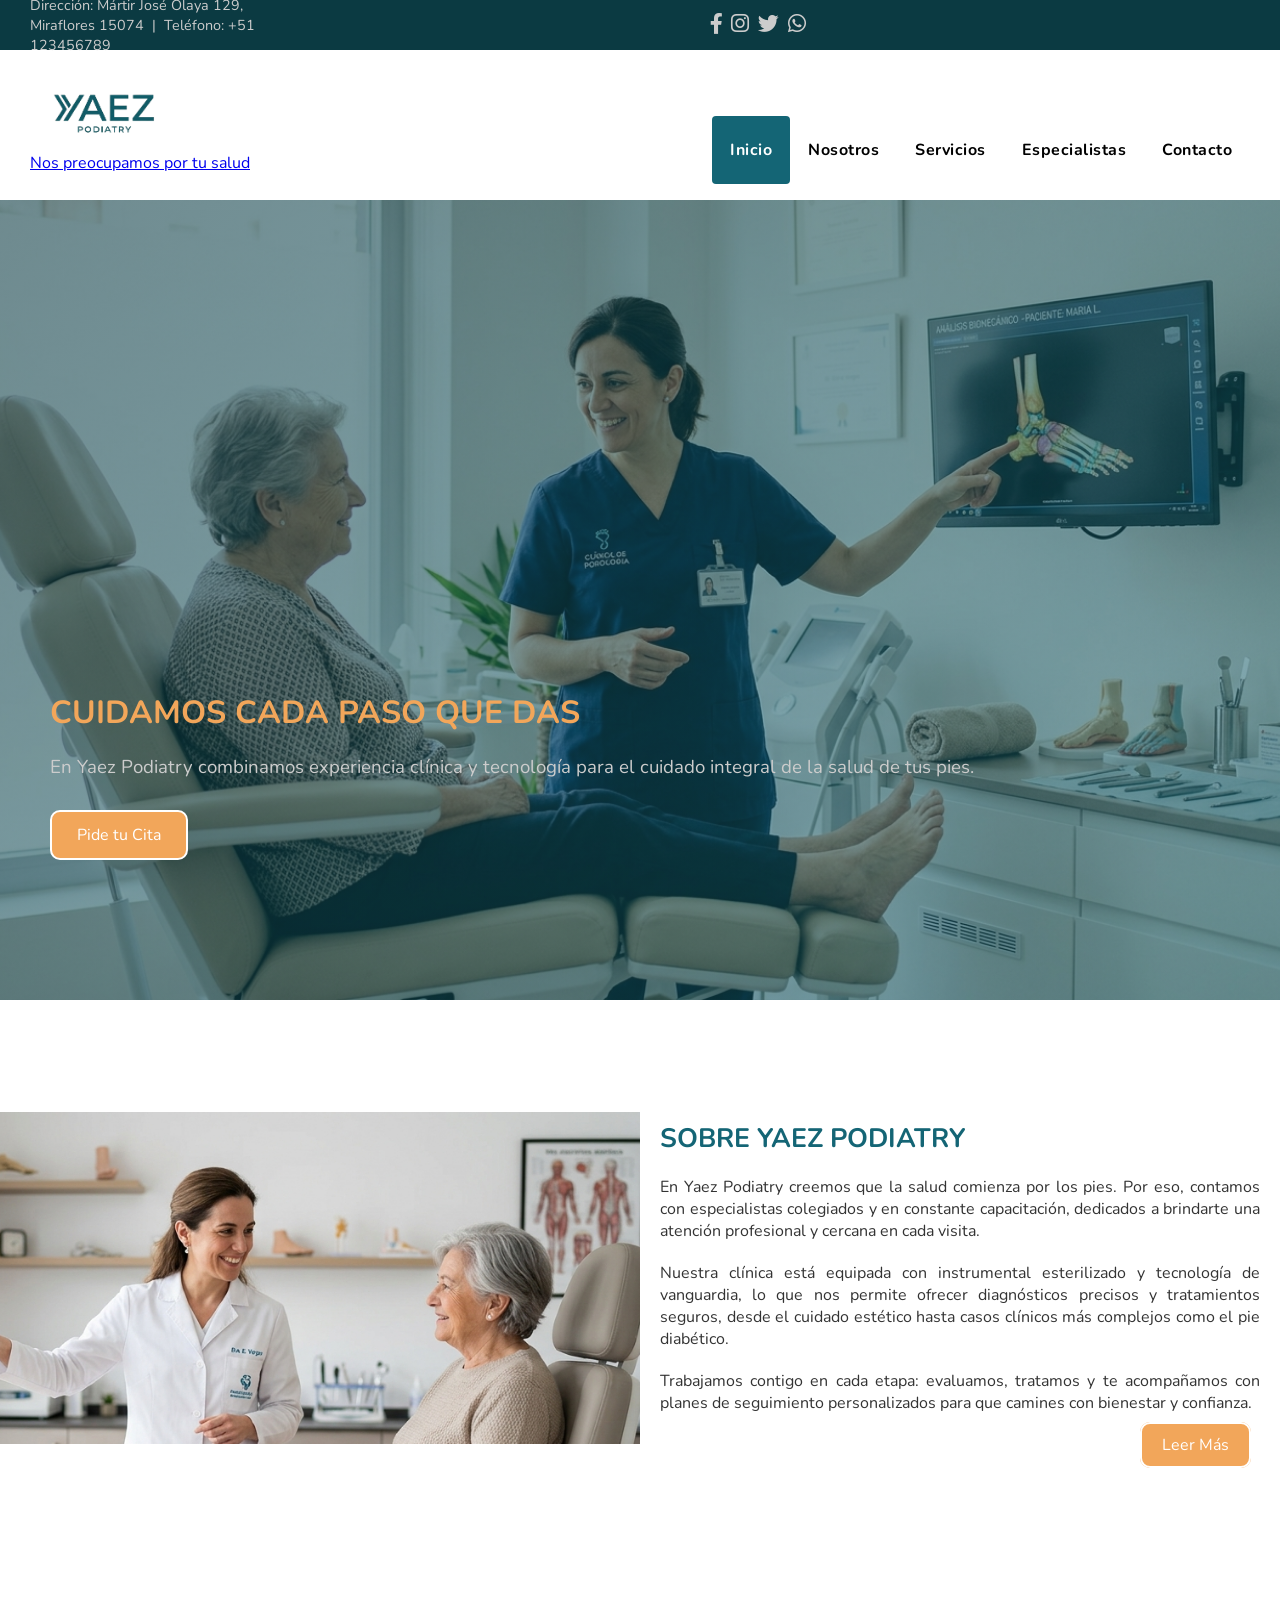
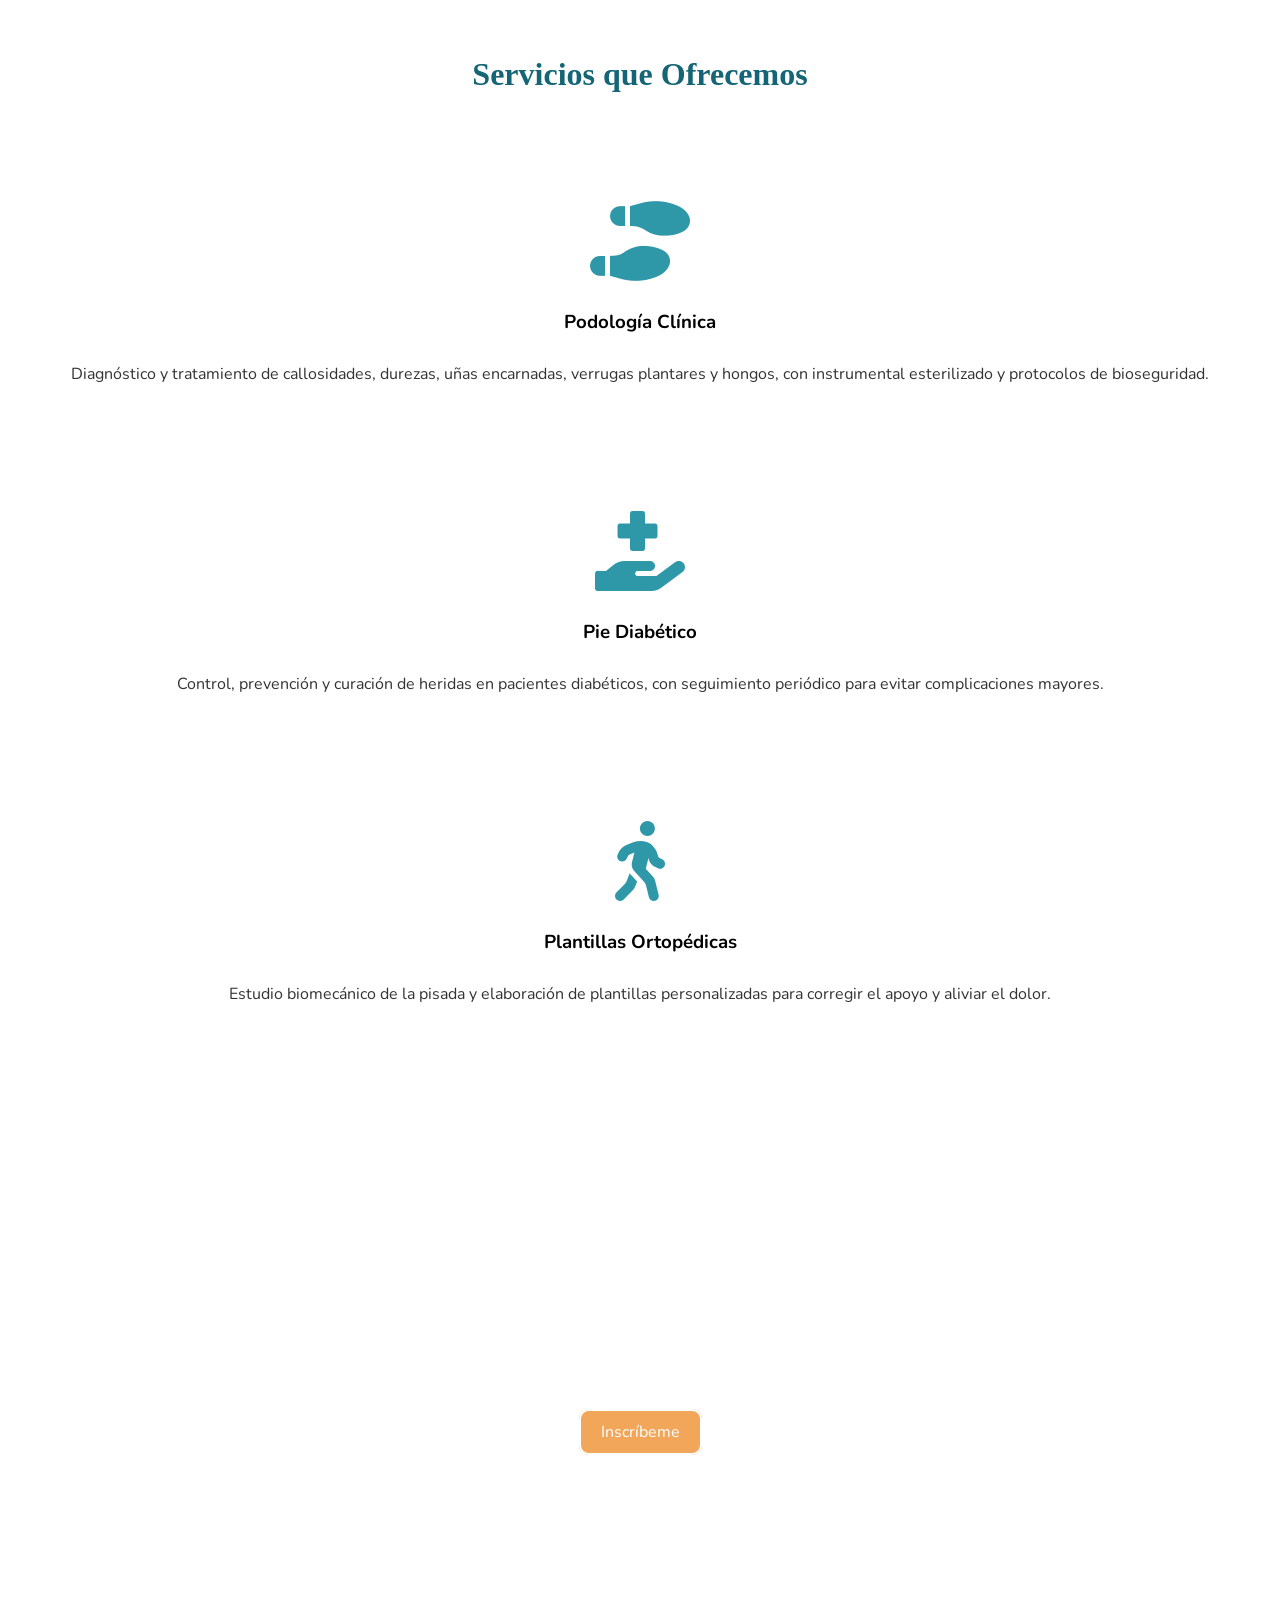
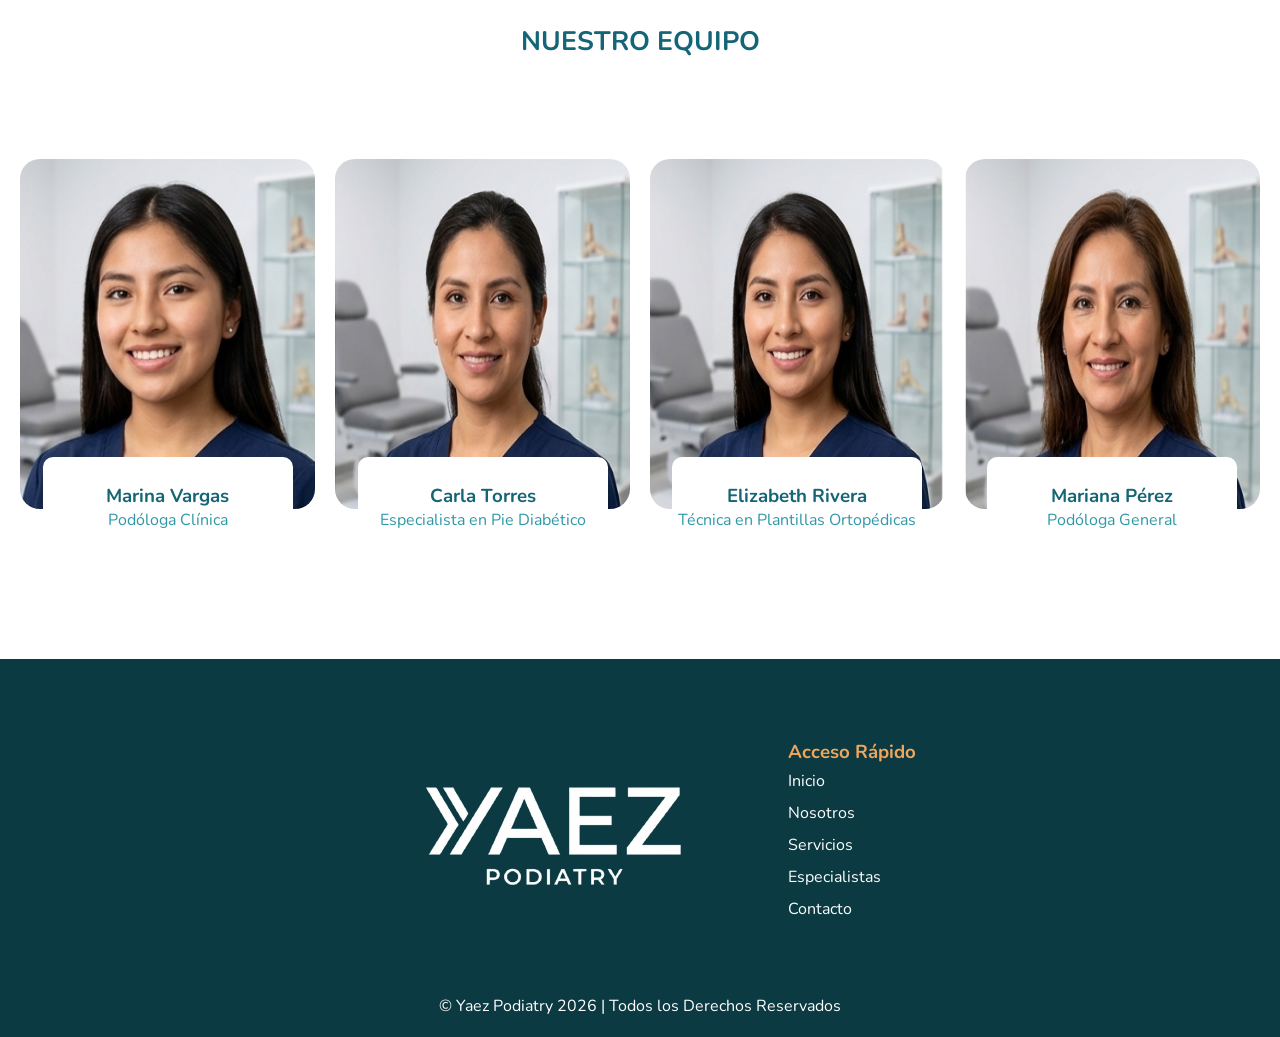
==== commit 86151ccc: "Add slogan to navigation bar in index.html." ====
--- a/index.html
+++ b/index.html
@@ -40,6 +40,7 @@
     <nav id="cabecera">
         <a href="#" class="enlace">
             <img src="img/logo.png" alt="Yaez Podiatry" class="logo" />
+            <span class="eslogan">Nos preocupamos por tu salud</span>
         </a>
         <input type="checkbox" id="check" />
         <label for="check" class="checkbtn">
--- a/css/home.css
+++ b/css/home.css
@@ -1,144 +1,171 @@
-#contenedor{
+#contenedor {
     width: 100%;
     height: auto;
     display: grid;
-    grid-template:
-    "redes" 50px
-    "menu" 70px
-    "banner" 800px
-    "bienvenida" auto
-    "ofrecemos" auto
-    "accion" auto
-    "productos" auto
-    "teem" auto
-    "pie" auto/1fr;
-}
+    grid-template-columns: 100%;
+    grid-template-areas:
+        "redes"
+        "menu"
+        "banner"
+        "bienvenida"
+        "ofrecemos"
+        "accion"
+        "productos"
+        "teem"
+        "pie";
+}
+
 #datos {
     grid-area: redes;
     background-color: rgb(11, 58, 66);
     display: flex;
-    justify-content: space-between; /* Empuja #dir a la izquierda y #redes a la derecha */
+    justify-content: space-between;
     align-items: center;
-    padding: 0 30px;                /* Da un margen interno en los bordes */
+    padding: 0 30px;
 }
 
 #dir {
-    display: flex;          /* Coloca los <p> en una sola línea horizontal */
-    gap: 20px;              /* Espacio entre la dirección y el teléfono */
+    display: flex;
+    gap: 20px;
 }
 
 #dir p {
     color: #ccc;
-    margin: 0;              /* Elimina márgenes por defecto de los párrafos */
-    font-size: 0.9rem;      /* Ajusta el tamaño si deseas que quede más estilizado */
-}
-#redes{
+    margin: 0;
+    font-size: 0.9rem;
+}
+
+#redes {
     width: 30%; 
     display: flex;
     justify-content: space-evenly;
 }
-#redes span{
+
+#redes span {
     color: #ccc;
     font-size: 1.3rem;
     cursor: pointer;
 }
-#redes span:hover{
+
+#redes span:hover {
     filter: drop-shadow(0 0 10px #f2a65a) drop-shadow(0 0 20px #f2a65a);
     color: rgb(242, 166, 90);
 }
-#cabecera{
+
+/* Cabecera corregida */
+#cabecera {
     grid-area: menu;
-    display: flex;
-    justify-content: space-between;
-    align-items: center;
-    position: relative;
-}
-.logo{
-    width: 80px;
-    margin-left: 10px;
-}
-#check:checked ~.menu{
+    display: flex !important;
+    justify-content: space-between !important;
+    align-items: center !important;
+    width: 100% !important;
+    padding: 0 30px !important;
+    box-sizing: border-box !important;
+}
+
+/* Logo liberado y pegado a la izquierda */
+.logo {
+    width: 120px;
+    height: auto;
+    display: block;
+    margin: 0 !important;
+}
+
+#check:checked ~.menu {
     left: 0;
 }
-#check{
+
+#check {
     display: none;
 }
-.icon-menu{
+
+.icon-menu {
     color: rgb(20, 101, 117);
     font-size: 2rem;
     margin-right: 10px;
     cursor: pointer;
 }
-.icon-menu:hover{
+
+.icon-menu:hover {
     color: rgb(11, 58, 66);
 }
-.menu{
-    width: 100%;
-    height: auto;
-    display: flex;
-    flex-wrap: wrap;
-    position: absolute;
-    top: 70px;
-    left:-100%;
-    background-color: rgba(11,58,66, .96);
-    transition: 1s ease;
-    z-index: 12;
-}
-.menu li{
-    width: 100%;
-    border-bottom:1px solid rgba(255, 255, 255, .2);
+
+/* Menú horizontal pegado a la derecha */
+.menu {
+    display: flex !important;
+    flex-direction: row !important;
+    position: static !important;
+    margin: 0 0 0 auto !important;
+    padding: 0 !important;
+    width: auto !important;
+}
+
+.menu li {
+    width: auto;
+    border-bottom: none;
     list-style: none;
 }
-.menu li a{
+
+.menu li a {
     text-decoration: none;
     display: block;
-    line-height: 9.5;
+    line-height: normal;
+    padding: 10px 18px;
     text-align: center;
-    font-size: 1.1rem;
-    color: white;
+    font-size: 1rem;
+    color: #0b3a42;
     font-weight: bold;
-    letter-spacing: 1px;
-}
-.menu li a.active,li a:hover{
+    letter-spacing: 0.5px;
+}
+
+.menu li a.active, .menu li a:hover {
     background-color: rgb(20, 101, 117);
     color: white;
-}
-#banner{
+    border-radius: 4px;
+}
+
+#banner {
     grid-area: banner;
     overflow: hidden;
 }
-.slider{
+
+.slider {
     width: 100%;
     height: 100%;
     display: flex;
     position: relative;
     margin-bottom: 80px;
 }
+
 .contenido-slider {
     width: 100%;
     height: 100%;
     display: flex;
     flex-shrink: 0;
 }
+
 .contenido-slider > div {
     height: 100%;
     display: flex;
     flex-direction: column;
     justify-content: flex-end;
-    align-items: flex-start; /* Evita que los hijos (h2, p, a) se estiren a lo ancho */
-    padding-bottom: 60px;     
-}
-.contenido-slider h2{
+    align-items: flex-start;
+    padding-bottom: 60px;
+}
+
+.contenido-slider h2 {
     color: rgb(242, 166, 90);
     margin-left: 50px;
     font-size: 2rem;
 }
-.contenido-slider p{
+
+.contenido-slider p {
     font-size: 14pt;
     margin-left: 50px;
     margin-bottom: 30px;
     color: #ccc;
 }
+
 .contenido-slider a {
     background-color: rgb(242, 166, 90);
     text-decoration: none;
@@ -147,23 +174,27 @@
     border-radius: 10px;
     border: 2px solid white;
     color: white;
-    display: inline-block;   /* Le dice al navegador que se comporte como un bloque en línea */
-    width: fit-content;      /* Ocupa ÚNICAMENTE el ancho de su texto */
-}
-.contenido-slider a:hover{
+    display: inline-block;
+    width: fit-content;
+}
+
+.contenido-slider a:hover {
     background-color: rgb(11, 58, 66);
 }
-#caja1{
+
+#caja1 {
     background-image: linear-gradient(135deg, rgba(11, 58, 66, 0.589), rgba(20, 101, 117, 0.5)), url(../img/banner-1.png);
     background-size: cover;
     background-position: center;
 }
-#caja2{
+
+#caja2 {
     background-image: linear-gradient(135deg, rgba(11, 58, 66, 0.589), rgba(20, 101, 117, 0.5)), url(../img/banner-2.png);
     background-size: cover;
     background-position: center;
 }
-#caja3{
+
+#caja3 {
     background-image: linear-gradient(135deg, rgba(11, 58, 66, 0.589), rgba(20, 101, 117, 0.5)), url(../img/banner-3.png);
     background-size: cover;
     background-position: center;
